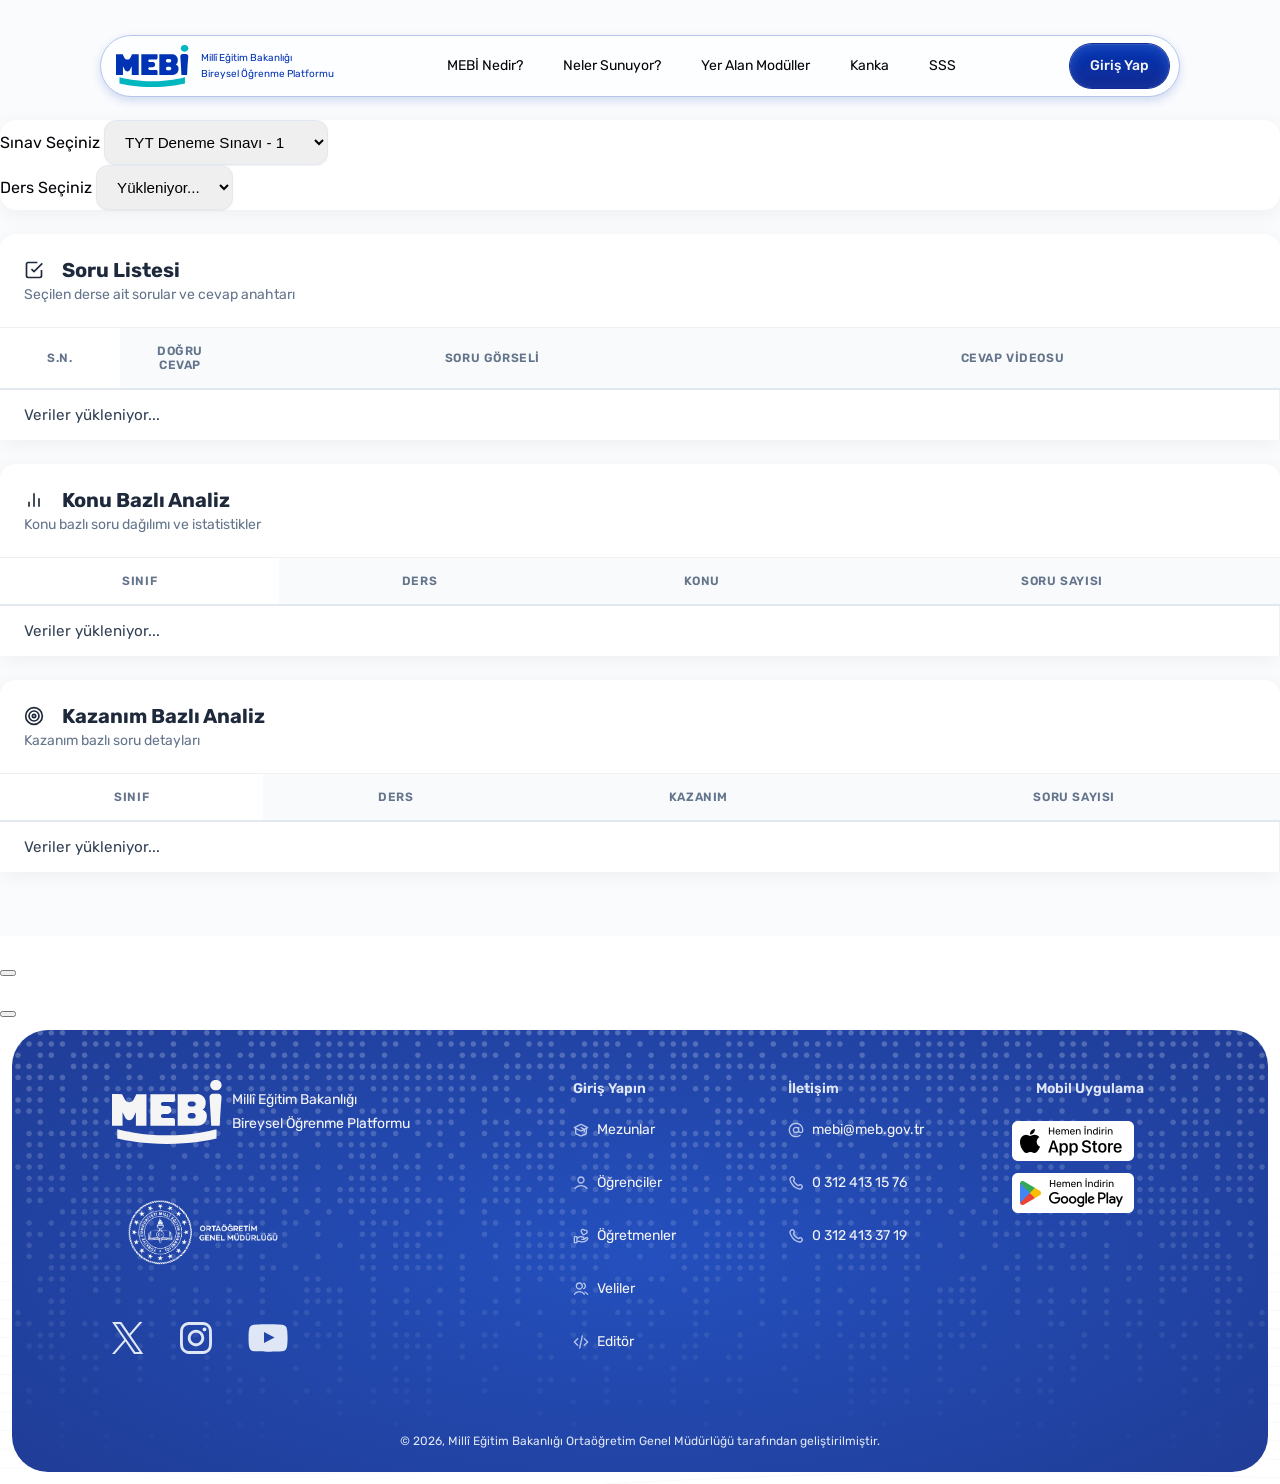
==== qr-exams.html @ dafa43f4 "Add QR Exams page with dynamic question loading and analysis features - Created `qr-exams.html` for " ====
<!DOCTYPE html>
<html lang="tr">
<head>
  <meta charset="UTF-8">
  <meta name="viewport" content="width=device-width, initial-scale=1.0">
  <title>MEBİ - Deneme Sınavları</title>
  <meta name="description" content="LGS, YKS ve okul derslerine yönelik hazırlanmış olup, sınava hazırlık sürecinde size destek sağlayacak ve okul derslerinizi pekiştirmenizde, konuları daha kalıcı hale getirmenize yarayacak deneme sınavları." />
  <meta name="keywords" content="yks, lgs, okul dersleri, sınava hazırlık, bireysel öğrenme, deneme sınavı, yazılı soruları" />
  <meta name="author" content="T.C. Millî Eğitim Bakanlığı Ortaöğretim Genel Müdürlüğü Öğretim Materyalleri ve İçerik Geliştirme Daire Başkanlığı" />
  <link rel="preconnect" href="https://fonts.googleapis.com">
  <link rel="preconnect" href="https://fonts.gstatic.com" crossorigin>
  <link href="https://fonts.googleapis.com/css2?family=Rubik:wght@400;600;800&display=swap" rel="stylesheet">
  <link rel="icon" type="image/x-icon" href="landing-v2/images/favicon.ico">
  <link href="https://ogm-small-cdn.eba.gov.tr/mebi/content/bootstrap/css/bootstrap.min.css" rel="stylesheet" />
  <link rel="stylesheet" href="landing-v2/global.css">
  <link href="./MEBİ - Deneme Sınavları_files/jquery.fancybox.min.css" rel="stylesheet">
  <script src="landing-v2/global.js" defer></script>
  <style type="text/css">
    .fancybox-content {
      padding: 1px;
      overflow-y: hidden !important;
    }

    table thead th:first-child {
      position: sticky;
      left: 0;
      z-index: 2;
      background-color: inherit;
    }

    table tbody td:first-child {
      position: sticky;
      left: 0;
      z-index: 2;
      background: white;
      border-right: 1px solid #f0f0f0;
    }

    canvas {
      background: white;
      width: 100%;
    }

    #navButtons button {
      min-width: 120px;
      font-weight: 500;
      transition: all 0.2s ease;
    }

    #navButtons button:hover:not(:disabled) {
      transform: scale(1.05);
    }

    #navButtons button:disabled {
      opacity: 0.6;
      cursor: not-allowed;
    }

    .qr-details {
      padding: 120px 0 40px 0;
      background-color: #f9fbfd;
      min-height: calc(100vh - 200px);
    }

    @media (max-width: 768px) {
      .qr-details {
        padding: 140px 0 40px 0;
      }
    }

    .card-modern {
      border: none;
      border-radius: 16px;
      background: #fff;
      box-shadow: 0 4px 20px rgba(0,0,0,0.05);
      transition: transform 0.2s ease, box-shadow 0.2s ease;
      margin-bottom: 24px;
    }
    
    .card-modern:hover {
      transform: translateY(-2px);
      box-shadow: 0 8px 25px rgba(0,0,0,0.08);
    }

    .card-header-modern {
      background: white;
      border-bottom: 1px solid #f0f0f0;
      padding: 1.5rem 1.5rem;
      border-radius: 16px 16px 0 0;
    }

    .card-title-modern {
      font-weight: 700;
      color: #1e293b;
      font-size: 1.25rem;
      margin: 0;
      display: flex;
      align-items: center;
      gap: 10px;
    }
    
    .card-subtitle-modern {
      color: #64748b;
      font-size: 0.875rem;
      margin-top: 4px;
      font-weight: 400;
    }

    .form-select-modern {
      padding: 0.75rem 1rem;
      border-radius: 12px;
      border: 1px solid #e2e8f0;
      font-size: 0.95rem;
      box-shadow: 0 1px 2px rgba(0,0,0,0.05);
      transition: all 0.2s;
    }

    .form-select-modern:focus {
      border-color: #3b82f6;
      box-shadow: 0 0 0 3px rgba(59, 130, 246, 0.1);
    }

    /* Table Modernization */
    .table-responsive {
      border-radius: 0 0 16px 16px;
    }
    
    .table-modern {
      margin-bottom: 0;
      width: 100%;
      border-collapse: separate;
      border-spacing: 0;
    }

    .table-modern thead th {
      background-color: #f8fafc;
      color: #64748b;
      font-weight: 600;
      text-transform: uppercase;
      font-size: 0.75rem;
      letter-spacing: 0.05em;
      padding: 1rem 1.5rem;
      border-bottom: 2px solid #e2e8f0;
    }

    .table-modern tbody td {
      vertical-align: middle;
      padding: 1rem 1.5rem;
      border-bottom: 1px solid #f1f5f9;
      color: #334155;
      font-size: 0.95rem;
      background: white;
    }

    .table-modern tbody tr:last-child td {
      border-bottom: none;
    }
    
    .table-modern tbody tr:hover td {
      background-color: #f8fafc;
    }

    /* Badges & Buttons */
    .badge-circle {
      width: 36px;
      height: 36px;
      display: inline-flex;
      align-items: center;
      justify-content: center;
      border-radius: 50%;
      font-weight: 700;
      font-size: 1rem;
    }
    
    .btn-action-modern {
      display: inline-flex;
      align-items: center;
      gap: 6px;
      padding: 0.5rem 1rem;
      border-radius: 10px;
      font-weight: 500;
      font-size: 0.9rem;
      transition: all 0.2s;
      border: none;
    }
    
    .btn-action-view {
      background-color: #e0f2fe;
      color: #0284c7;
    }
    .btn-action-view:hover {
      background-color: #bae6fd;
      color: #0369a1;
    }

    .btn-action-video {
      background-color: #fce7f3;
      color: #db2777;
    }
    .btn-action-video:hover {
      background-color: #fbcfe8;
      color: #be185d;
    }

    .stats-badge {
      background: #eff6ff;
      color: #3b82f6;
      padding: 6px 14px;
      border-radius: 20px;
      font-weight: 600;
      font-size: 0.9rem;
    }

    .icon-title {
      width: 20px;
      height: 20px;
      margin-right: 8px;
    }
  </style>
</head>
<body>
<header id="section-header" class="site-header-wrapper">
  <div class="container">
    <div class="main-nav">
      <a href="index.html" class="logo">
        <img src="landing-v2/images/mebi-logo.svg" alt="MEBI Logo">
        <span>Millî Eğitim Bakanlığı<br>Bireysel Öğrenme Platformu</span>
      </a>
      <nav class="main-nav-links">
        <a href="index.html#about">MEBİ Nedir?</a>
        <a href="index.html#features">Neler Sunuyor?</a>
        <a href="index.html#modules">Yer Alan Modüller</a>
        <a href="index.html#kanka">Kanka</a>
        <a href="index.html#faq">SSS</a>
      </nav>
      <a href="#" class="btn btn-primary nav-login-button">Giriş Yap</a>
    </div>
  </div>
</header>

<section class="qr-details">
  <div class="container-md">
    <div class="row mb-4">
      <div class="col-12">
        <div class="card-modern">
          <div class="card-body p-4">
            <div class="row g-3 align-items-center">
              <div class="col-md-6">
                <label class="form-label fw-bold text-muted small text-uppercase mb-1">Sınav Seçiniz</label>
                <select class="form-select form-select-modern" id="examId" name="examId">
                  <option value="0a31978d-dde5-43cf-0e93-08dcd714efbc" selected>TYT Deneme Sınavı - 1</option>
                  <option value="418d3a0a-1445-4aef-bf20-08de51e028be">AYT Deneme Sınavı - 1</option>
                    <option value="0256c1fc-28df-4835-6228-08dcd89af112">YDT Deneme Sınavı - 1</option>
                    <option value="af531f05-d304-43fc-5b95-08dcf46fbc6c">TYT Deneme Sınavı - 2</option>
                    <option value="7c26fad7-e687-4d73-bf21-08de51e028be">AYT Deneme Sınavı - 2</option>
                    <option value="17f1b4d2-7910-40eb-5b96-08dcf46fbc6c">YDT Deneme Sınavı - 2</option>
                    <option value="77e99f47-6eb8-4884-e508-08dcf4722400">TYT Deneme Sınavı - 3</option>
                    <option value="9fcee872-54ce-4214-e509-08dcf4722400">AYT Deneme Sınavı - 3</option>
                    <option value="7ffbce26-fe32-4cb3-e50a-08dcf4722400">YDT Deneme Sınavı - 3</option>
                    <option value="81d23a55-1b9a-442f-e50b-08dcf4722400">TYT Deneme Sınavı - 4</option>
                    <option value="3a208036-0f57-4792-e50c-08dcf4722400">AYT Deneme Sınavı - 4</option>
                    <option value="550a505e-4493-46bc-e50d-08dcf4722400">YDT Deneme Sınavı - 4</option>
                    <option value="24b233eb-d350-4d6a-e50e-08dcf4722400">TYT Deneme Sınavı - 5</option>
                    <option value="52e7f78b-3a27-492f-e50f-08dcf4722400">AYT Deneme Sınavı - 5</option>
                    <option value="cedd03b9-a4be-49c8-e510-08dcf4722400">YDT Deneme Sınavı - 5</option>
                    <option value="d20c69bd-f67f-4d80-e511-08dcf4722400">TYT Deneme Sınavı - 6</option>
                    <option value="336ff128-8f38-42e2-e512-08dcf4722400">AYT Deneme Sınavı - 6</option>
                    <option value="fe02953c-173c-4aff-e513-08dcf4722400">YDT Deneme Sınavı - 6</option>
                    <option value="fc239371-e7df-45b0-e514-08dcf4722400">TYT Deneme Sınavı - 7</option>
                    <option value="4af894cd-63d4-49bd-e515-08dcf4722400">AYT Deneme Sınavı - 7</option>
                    <option value="9b8a3f25-9c5e-4671-e516-08dcf4722400">YDT Deneme Sınavı - 7</option>
                    <option value="6d719a49-f9de-42d3-e517-08dcf4722400">TYT Deneme Sınavı - 8</option>
                    <option value="137dc2d9-711e-47ce-e518-08dcf4722400">AYT Deneme Sınavı - 8</option>
                    <option value="513cf968-3de3-4524-e519-08dcf4722400">YDT Deneme Sınavı - 8</option>
                    <option value="06df9ef5-9908-484b-e51a-08dcf4722400">TYT Deneme Sınavı - 9</option>
                    <option value="bcea32b4-042f-42ee-e51b-08dcf4722400">AYT Deneme Sınavı - 9</option>
                    <option value="c3cf83a1-1a18-489d-e51c-08dcf4722400">YDT Deneme Sınavı - 9</option>
                    <option value="95f4b5a0-bd97-4952-e51d-08dcf4722400">TYT Deneme Sınavı - 10</option>
                    <option value="d0b6ebe5-9f7a-40f2-e51e-08dcf4722400">AYT Deneme Sınavı - 10</option>
                    <option value="c0c12420-4e3a-4f27-e51f-08dcf4722400">YDT Deneme Sınavı - 10</option>
                    <option value="9d635162-7720-4706-a303-08ddf2ad4862">TYT Deneme Sınavı - 11</option>
                    <option value="e1a20364-fff7-4d62-a306-08ddf2ad4862">AYT Deneme Sınavı - 11</option>
                    <option value="9224b4ea-a345-4754-a305-08ddf2ad4862">YDT Deneme Sınavı - 11</option>
                    <option value="a2980690-d38d-4593-a307-08ddf2ad4862">TYT Deneme Sınavı - 12</option>
                    <option value="d443e523-1e62-4c5f-a308-08ddf2ad4862">AYT Deneme Sınavı - 12</option>
                    <option value="4913662f-26da-427b-a309-08ddf2ad4862">YDT Deneme Sınavı - 12</option>
                    <option value="b597e209-e27b-4a41-a30a-08ddf2ad4862">TYT Deneme Sınavı - 13</option>
                    <option value="44a536b4-8953-4ec1-a30b-08ddf2ad4862">AYT Deneme Sınavı - 13</option>
                    <option value="02fca657-20b0-4875-a30c-08ddf2ad4862">YDT Deneme Sınavı - 13</option>
                    <option value="2e7f7a08-fbef-42b6-a30d-08ddf2ad4862">TYT Deneme Sınavı - 14</option>
                    <option value="ba629265-7f67-4ae2-a30e-08ddf2ad4862">AYT Deneme Sınavı - 14</option>
                    <option value="5de1e77b-1fc6-4860-a30f-08ddf2ad4862">YDT Deneme Sınavı - 14</option>
                    <option value="38db279a-b677-47aa-a310-08ddf2ad4862">TYT Deneme Sınavı - 15</option>
                    <option value="dfeae697-3d9d-47c7-a311-08ddf2ad4862">AYT Deneme Sınavı - 15</option>
                    <option value="7c74347b-5196-4bac-a312-08ddf2ad4862">YDT Deneme Sınavı - 15</option>
                  </select>
              </div>
              <div class="col-md-6">
                <label class="form-label fw-bold text-muted small text-uppercase mb-1">Ders Seçiniz</label>
                <select id="lessonId" class="form-select form-select-modern">
                  <option value="">Yükleniyor...</option>
                </select>
              </div>
            </div>
          </div>
        </div>
      </div>
    </div>

    <div class="row">
      <!-- Question List -->
      <div class="col-12">
        <div class="card-modern">
          <div class="card-header-modern">
            <h3 class="card-title-modern">
              <svg class="icon-title" viewBox="0 0 24 24" fill="none" stroke="currentColor" stroke-width="2">
                <path d="M9 11l3 3L22 4"></path>
                <path d="M21 12v7a2 2 0 01-2 2H5a2 2 0 01-2-2V5a2 2 0 012-2h11"></path>
              </svg>
              Soru Listesi
            </h3>
            <div class="card-subtitle-modern">Seçilen derse ait sorular ve cevap anahtarı</div>
          </div>
          <div class="table-responsive">
            <table class="table table-modern">
              <thead>
                <tr>
                  <th class="ps-4" style="width: 120px;">S.N.</th>
                  <th class="text-center" style="width: 120px;">Doğru Cevap</th>
                  <th class="text-center">Soru Görseli</th>
                  <th class="text-center">Cevap Videosu</th>
                </tr>
              </thead>
              <tbody id="resultContent">
                <tr>
                  <td colspan="4" class="text-center text-muted py-4">Veriler yükleniyor...</td>
                </tr>
              </tbody>
            </table>
          </div>
        </div>
      </div>

      <!-- Subject Progress -->
      <div class="col-12">
        <div class="card-modern">
          <div class="card-header-modern">
            <h3 class="card-title-modern">
              <svg class="icon-title" viewBox="0 0 24 24" fill="none" stroke="currentColor" stroke-width="2">
                <path d="M18 20V10"></path>
                <path d="M12 20V4"></path>
                <path d="M6 20v-6"></path>
              </svg>
              Konu Bazlı Analiz
            </h3>
            <div class="card-subtitle-modern">Konu bazlı soru dağılımı ve istatistikler</div>
          </div>
          <div class="table-responsive">
            <table class="table table-modern">
              <thead>
                <tr>
                  <th class="ps-4">Sınıf</th>
                  <th>Ders</th>
                  <th>Konu</th>
                  <th class="text-center">Soru Sayısı</th>
                </tr>
              </thead>
              <tbody id="subjectContent">
                <tr>
                  <td colspan="4" class="text-center text-muted py-4">Veriler yükleniyor...</td>
                </tr>
              </tbody>
            </table>
          </div>
        </div>
      </div>

      <!-- Outcome Progress -->
      <div class="col-12">
        <div class="card-modern">
          <div class="card-header-modern">
            <h3 class="card-title-modern">
              <svg class="icon-title" viewBox="0 0 24 24" fill="none" stroke="currentColor" stroke-width="2">
                <circle cx="12" cy="12" r="10"></circle>
                <circle cx="12" cy="12" r="6"></circle>
                <circle cx="12" cy="12" r="2"></circle>
              </svg>
              Kazanım Bazlı Analiz
            </h3>
            <div class="card-subtitle-modern">Kazanım bazlı soru detayları</div>
          </div>
          <div class="table-responsive">
            <table class="table table-modern">
              <thead>
                <tr>
                  <th class="ps-4">Sınıf</th>
                  <th>Ders</th>
                  <th>Kazanım</th>
                  <th class="text-center">Soru Sayısı</th>
                </tr>
              </thead>
              <tbody id="outcomeContent">
                <tr>
                  <td colspan="4" class="text-center text-muted py-4">Veriler yükleniyor...</td>
                </tr>
              
            </table>
          </div>
        </div>
      </div>
    </div>
  </div>
</section>

<!-- Modals for Question Image and Video -->
<div class="modal fade" tabindex="-1" id="kt_modal_question">
  <div class="modal-dialog">
    <div class="modal-content">
      <div class="modal-header pt-2 pb-2">
        <h5 class="modal-title" style="margin-top:15px; font-weight: 900;" id="modal-question-title"></h5>
        <button type="button" class="btn-close" data-bs-dismiss="modal" aria-label="Close"></button>
      </div>
      <div id="modal-question-body" class="modal-body">
      </div>
    </div>
  </div>
</div>

<div class="modal fade" tabindex="-1" id="kt_modal_answer_video">
  <div class="modal-dialog modal-lg modal-dialog-centered">
    <div class="modal-content">
      <div class="modal-header pt-0 pb-0">
        <h5 id="modal-answer-video-title" class="modal-title" style="margin-top:15px; font-weight: 900;"></h5>
        <button type="button" class="btn-close" data-bs-dismiss="modal" aria-label="Close"></button>
      </div>
      <div id="modal-answer-video-body" style="padding:0px;" class="modal-body"></div>
    </div>
  </div>
</div>

<!-- Login Modal -->
<div id="loginModal" class="login-modal">
  <div class="login-modal-overlay"></div>
  <div class="login-modal-content">
    <button class="login-modal-close" aria-label="Close modal">
      <svg width="24" height="24" viewBox="0 0 24 24" fill="none" xmlns="http://www.w3.org/2000/svg">
        <path d="M18 6L6 18M6 6L18 18" stroke="currentColor" stroke-width="2" stroke-linecap="round" stroke-linejoin="round"/>
      </svg>
    </button>
    
    <div class="login-modal-header">
      <img src="landing-v2/images/mebi-logo.svg" alt="MEBİ Logo" class="login-modal-logo" loading="lazy">
      <h2 class="login-modal-title">MİLLÎ EĞİTİM BAKANLIĞI</h2>
      <p class="login-modal-subtitle">Bireysel Öğrenme Platformu</p>
    </div>
    
    <div class="login-modal-buttons">
      <a href="https://giris.eba.gov.tr/EBA_GIRIS/Giris?uygulamaKodu=mebi&login=student" class="login-option-btn">
        <img src="landing-v2/images/user.svg" alt="" loading="lazy"> 
        Öğrenci Girişi
      </a>
      
      <a href="https://giris.eba.gov.tr/EBA_GIRIS/Giris?uygulamaKodu=mebiEdevlet&login=edevlet" class="login-option-btn">
        <img src="landing-v2/images/graduate.svg" alt="" loading="lazy">
        Mezun Girişi
      </a>
      
      <a href="https://giris.eba.gov.tr/EBA_GIRIS/Giris?uygulamaKodu=mebi&login=teacher" class="login-option-btn">
        <img src="landing-v2/images/support-gray.svg" alt="" loading="lazy">
        Öğretmen Girişi
      </a>

      <a href="https://mebi.eba.gov.tr/login/login-guardian" class="login-option-btn">
        <img src="landing-v2/images/people.svg" alt="" loading="lazy">
        Veli Girişi
      </a>
    </div>
    
    <div class="login-modal-footer">
      <a href="#" class="login-modal-help">Yardıma mı ihtiyacınız var?</a>
    </div>
  </div>
</div>

<footer id="footer" class="site-footer">
  <div class="footer-container">
    <img src="landing-v2/images/footer-dots.svg" alt="background decoration" class="footer-bg-vector" loading="lazy">
    <div class="footer-content">
      <div class="footer-left">
        <a href="index.html" class="footer-logo">
          <img src="landing-v2/images/mebi-logo-white.svg" alt="MEBI Logo" loading="lazy">
          <span>Millî Eğitim Bakanlığı<br>Bireysel Öğrenme Platformu</span>
        </a>
        <img src="landing-v2/images/ogm-logo.png" alt="OGM Logo" class="ogm-logo" loading="lazy">
        <div class="social-links" style="display: flex; gap: 16px; align-items: center;">
          <a href="https://x.com/meb_mebi" target="_blank" rel="noopener" aria-label="X">
            <img src="landing-v2/images/x.svg" alt="X" loading="lazy" style="width:32px;height:32px;">
          </a>
          <a href="https://www.instagram.com/meb_mebi/" target="_blank" rel="noopener" aria-label="Instagram">
            <img src="landing-v2/images/instagram.svg" alt="Instagram" loading="lazy" style="width:32px;height:32px;">
          </a>
          <a href="https://www.youtube.com/channel/UC87lL-rSKX2iW2ZcgVKK--g" target="_blank" rel="noopener" aria-label="YouTube">
            <img src="landing-v2/images/youtube.svg" alt="YouTube" loading="lazy" style="width:40px;height:40px;">
          </a>
        </div>
      </div>
      <div class="footer-right">
        <div class="footer-column">
          <h3 class="footer-heading">Giriş Yapın</h3>
          <ul class="footer-links">
            <li><a href="https://giris.eba.gov.tr/EBA_GIRIS/Giris?uygulamaKodu=mebiEdevlet&login=edevlet"><img src="landing-v2/images/graduate.svg" alt="" loading="lazy"> Mezunlar</a></li>
            <li><a href="https://giris.eba.gov.tr/EBA_GIRIS/Giris?uygulamaKodu=mebi&login=student"><img src="landing-v2/images/user.svg" alt="" loading="lazy"> Öğrenciler</a></li>
            <li><a href="https://giris.eba.gov.tr/EBA_GIRIS/Giris?uygulamaKodu=mebi&login=teacher"><img src="landing-v2/images/support-gray.svg" alt="" loading="lazy"> Öğretmenler</a></li>
            <li><a href="https://mebi.eba.gov.tr/login/login-guardian"><img src="landing-v2/images/people.svg" alt="" loading="lazy"> Veliler</a></li>
            <li><a href="https://mebi.eba.gov.tr/login"><img src="landing-v2/images/editor.svg" alt="" loading="lazy"> Editör</a></li>
          </ul>
        </div>
        <div class="footer-column">
          <h3 class="footer-heading">İletişim</h3>
          <ul class="footer-links">
            <li><a href="mailto:mebi@meb.gov.tr"><img src="landing-v2/images/at.svg" alt="" loading="lazy"> mebi@meb.gov.tr</a></li>
            <li><a href="tel:03124131576"><img src="landing-v2/images/phone.svg" alt="" loading="lazy"> 0 312 413 15 76</a></li>
            <li><a href="tel:03124133719"><img src="landing-v2/images/phone.svg" alt="" loading="lazy"> 0 312 413 37 19</a></li>
          </ul>
        </div>
        <div class="footer-column">
                    <h3 class="footer-heading">Mobil Uygulama</h3>
                    <div class="footer-store-buttons">
                        <a href="https://apps.apple.com/us/app/mebi/id6736946513" target="_blank" class="store-button-footer">
                            <img src="landing-v2/images/app-store-download-label.png" alt="Apple Store icon" loading="lazy">
                            
                        </a>
                        <a href="https://play.google.com/store/apps/details?id=tr.gov.eba.mebi&hl=tr" target="_blank" class="store-button-footer">
                            <img src="landing-v2/images/google-play-download-label.png" alt="Google Play icon" loading="lazy">
                        </a>
                    </div>
                </div>
      </div>
    </div>
    <p class="copyright">© 2026, Millî Eğitim Bakanlığı Ortaöğretim Genel Müdürlüğü tarafından geliştirilmiştir.</p>
  </div>
</footer>

<!-- Scroll to top button -->
<button id="scrollToTop" class="scroll-to-top" aria-label="Scroll to top">
  <svg width="24" height="24" viewBox="0 0 24 24" fill="none" xmlns="http://www.w3.org/2000/svg">
    <path d="M12 19V5M12 5L5 12M12 5L19 12" stroke="currentColor" stroke-width="2" stroke-linecap="round" stroke-linejoin="round"/>
  </svg>
</button>

<script src="https://cdn.jsdelivr.net/npm/bootstrap@5.3.0/dist/js/bootstrap.bundle.min.js"></script>
<script src="qr-exams.js"></script>

</body>
</html>
---- landing-v2/global.css ----
:root {
  --color-primary: #0033b3;
  --color-primary-dark: #132b93;
  --color-primary-light: #2450be;
  --color-secondary: #fd9843;
  --color-text-dark: #040308;
  --color-text-light: #f5f5f5;
  --color-text-muted: #3b3d3f;
  --color-background: #ffffff;
  --color-surface: #fdfeff;
  --color-border: #b6c5e9;
  --color-border-light: #dfe6f5;
  --font-main: 'Rubik', sans-serif;
  /* Additional colors from mebi-landing-2 */
  --color-white: #ffffff;
  --color-text-primary: #040308;
  --color-text-secondary: #3b3d3f;
  --color-text-subtle: #868b91;
  --color-accent: #0284c7;
  --color-border-medium: #b6c5e9;
}

html {
  overflow-x: hidden; /* prevent horizontal scroll at root level */
  max-width: 100%;
}

body {
  font-family: var(--font-main);
  background-color: var(--color-background);
  color: var(--color-text-dark);
  margin: 0;
  padding: 0;
  overflow-x: hidden;
  max-width: 100%; /* prevent any horizontal overflow */
  position: relative;
  background-image: url('images/bg-lines.svg');
  background-repeat: repeat-y;
  background-position: center top;
}

/* Scroll Animation Styles */
.scroll-animate {
  opacity: 0;
  transform: translateY(50px);
  transition: opacity 0.8s ease-out, transform 0.8s ease-out;
}

.scroll-animate.animate-in {
  opacity: 1;
  transform: translateY(0);
}

/* Stagger animation for child elements */
.scroll-animate-stagger > * {
  opacity: 0;
  transform: translateY(30px);
  transition: opacity 0.6s ease-out, transform 0.6s ease-out;
}

.scroll-animate-stagger.animate-in > *:nth-child(1) {
  transition-delay: 0.1s;
}

.scroll-animate-stagger.animate-in > *:nth-child(2) {
  transition-delay: 0.2s;
}

.scroll-animate-stagger.animate-in > *:nth-child(3) {
  transition-delay: 0.3s;
}

.scroll-animate-stagger.animate-in > *:nth-child(4) {
  transition-delay: 0.4s;
}

.scroll-animate-stagger.animate-in > *:nth-child(5) {
  transition-delay: 0.5s;
}

.scroll-animate-stagger.animate-in > *:nth-child(6) {
  transition-delay: 0.6s;
}

.scroll-animate-stagger.animate-in > * {
  opacity: 1;
  transform: translateY(0);
}

/* Reduce motion for users who prefer it */
@media (prefers-reduced-motion: reduce) {
  .scroll-animate,
  .scroll-animate-stagger > * {
    opacity: 1;
    transform: none;
    transition: none;
  }
}

*,
*::before,
*::after {
  box-sizing: border-box;
  -webkit-tap-highlight-color: transparent;
  -webkit-touch-callout: none;
}

/* Remove default focus outline and tap highlights */
button,
a,
input,
select,
textarea,
[role="button"],
[tabindex] {
  -webkit-tap-highlight-color: transparent;
  -webkit-touch-callout: none;
  outline: none;
  -webkit-user-select: none;
  -moz-user-select: none;
  -ms-user-select: none;
  user-select: none;
}

/* Keep text selectable in inputs and textareas */
input,
textarea {
  -webkit-user-select: text;
  -moz-user-select: text;
  -ms-user-select: text;
  user-select: text;
}

/* Optional: Add custom focus styles for accessibility (keyboard navigation) */
button:focus-visible,
a:focus-visible,
input:focus-visible,
select:focus-visible,
textarea:focus-visible {
  outline: 2px solid var(--color-primary);
  outline-offset: 2px;
}

.container {
  width: 100%;
  max-width: 1240px;
  margin: 0 auto;
  padding: 0 20px;
  box-sizing: border-box;
}

@media (max-width: 768px) {
  .container {
    padding: 0 16px;
  }
}

@media (max-width: 480px) {
  .container {
    padding: 0 12px;
  }
}

section {
  width: 100%;
  padding: 80px 0;
  overflow: hidden;
}

@media (max-width: 1024px) {
  section {
    padding: 60px 0;
  }
}

@media (max-width: 768px) {
  section {
    padding: 40px 0;
  }
}

@media (max-width: 480px) {
  section {
    padding: 32px 0;
  }
}

/* CSS for section section:header */
.site-header-wrapper {
  position: absolute;
  top: 0;
  left: 0;
  right: 0;
  z-index: 100;
  padding-top: 5px;
  transition: all 0.3s ease;
}

/* Mobil cihazlarda da sticky navigation ama absolute olarak */
@media (max-width: 768px) {
  .site-header-wrapper {
    position: absolute; /* hero'nun üzerine gelsin, aşağı itmesin */
    top: 0;
    background-color: transparent; /* başlangıçta transparan */
    backdrop-filter: none;
    box-shadow: none;
    z-index: 100;
  }
  
  /* Scroll edildiğinde sticky ve opak olsun */
  .site-header-wrapper.scrolled {
    position: fixed;
    background-color: rgba(255, 255, 255, 0.98);
    backdrop-filter: blur(10px);
    box-shadow: 0px 2px 10px rgba(0, 51, 179, 0.08);
  }
}

.site-header-wrapper.scrolled {
  position: fixed;
  top: 0;
  left: 0;
  right: 0;
  background-color: rgba(255, 255, 255, 0.98);
  backdrop-filter: blur(10px);
  padding-top: 10px;
  padding-bottom: 10px;
  box-shadow: 0px 2px 10px rgba(0, 51, 179, 0.1);
}

.site-header-wrapper .container {
  display: flex;
  flex-direction: column;
  gap: 8px;
}

.top-bar {
  display: flex;
  justify-content: space-between;
  align-items: center;
  height: 28px;
  width: 100%;
  max-width: 1240px;
  margin: 0px auto 10px 0px;
  padding: 0 60px;
  box-sizing: border-box;
}

@media (max-width: 1024px) {
  .top-bar {
    padding: 0 40px;
  }
}

@media (max-width: 768px) {
  .top-bar {
    padding: 0 20px;
    height: 24px;
    margin: 0px auto 0px 0px;
  }
  
  /* Mobilde hero üzerinde olduğu için text renklerini beyaz yapalım */
  .site-header-wrapper:not(.scrolled) .top-bar-nav a,
  .site-header-wrapper:not(.scrolled) .top-bar-nav span {
    color: var(--color-text-light);
  }
  
  .site-header-wrapper:not(.scrolled) .top-bar-nav span {
    color: rgba(255, 255, 255, 0.6);
  }
}

@media (max-width: 480px) {
  .top-bar {
    padding: 0 16px;
    height: 20px;
    max-width: 100%;
    overflow: hidden;
  }
}

.top-bar-nav {
  display: flex;
  align-items: center;
  gap: 8px;
}

.top-bar-nav a,
.top-bar-nav span {
  font-size: 10px;
  line-height: 20px;
  text-decoration: none;
  color: var(--color-text-light);
}

.top-bar-nav span {
  color: var(--color-border);
}

.socials {
  display: flex;
  gap: 8px;
}

.socials img {
  height: 11px;
}

.main-nav {
  background-color: var(--color-surface);
  border: 1px solid var(--color-border);
  border-radius: 100px;
  box-shadow: 0px 4px 10px 0px rgba(0, 51, 179, 0.16);
  display: flex;
  padding: 0 10px 0 15px;
  margin: 30px 60px 0 60px;
  height: 62px;
  max-width: 1240px;
  box-sizing: border-box;
  align-items: center;
  justify-content: space-between;
  transition: margin 0.3s ease;
}

.site-header-wrapper.scrolled .main-nav {
  margin-top: 0;
  margin-bottom: 0;
  box-shadow: none;
  border: none;
}

@media (max-width: 1200px) {
  .main-nav {
    padding-right: 10px;
    margin: 30px 40px 0 40px;
  }
  
  .site-header-wrapper.scrolled .main-nav {
    margin: 0 40px;
  }
}

@media (max-width: 768px) {
  .main-nav {
    margin: 20px 20px 0 20px;
    height: 56px;
    padding: 0 8px 0 12px;
  }
  
  /* Hero üzerinde olduğu için yarı-transparan */
  .site-header-wrapper:not(.scrolled) .main-nav {
    background-color: rgba(253, 254, 255, 0.85);
    backdrop-filter: blur(8px);
  }
  
  .site-header-wrapper.scrolled .main-nav {
    margin: 0 20px;
    background-color: var(--color-surface);
  }
}

@media (max-width: 480px) {
  .main-nav {
    margin: 30px 16px 0 16px;
    height: 52px;
    padding: 0 8px 0 10px;
    max-width: calc(100vw - 32px); /* ekran genişliğini aşmasın */
    overflow: hidden;
  }
  
  .site-header-wrapper.scrolled .main-nav {
    margin: 0 16px;
    max-width: calc(100vw - 32px);
  }
}

.logo {
  display: flex;
  align-items: center;
  gap: 12px;
  text-decoration: none;
  flex-shrink: 1; /* mobilde küçülmeye izin ver */
  min-width: 0; /* içeriğin taşmaması için */
}

@media (max-width: 480px) {
  .logo {
    gap: 8px;
    max-width: 60%; /* logo'nun çok geniş olmasını engelle */
  }
}

.logo img {
  height: 42px;
}

@media (max-width: 768px) {
  .logo img {
    height: 36px;
  }
}

@media (max-width: 480px) {
  .logo img {
    height: 32px;
  }
}

.logo span {
  color: var(--color-primary);
  font-size: 10px;
  line-height: 16px;
  font-weight: 400;
  flex-shrink: 1;
  overflow: hidden;
  text-overflow: ellipsis;
}

@media (max-width: 768px) {
  .logo span {
    font-size: 9px;
    line-height: 14px;
    max-width: 150px; /* mobilde metni sınırla */
  }
}

@media (max-width: 480px) {
  .logo span {
    font-size: 8px;
    line-height: 12px;
    max-width: 120px; /* daha küçük ekranlarda daha da sınırla */
  }
}

.main-nav-links {
  display: flex;
  align-items: center;
  gap: 4px;
}

.main-nav-links a {
  padding: 12px 18px;
  border-radius: 8px;
  text-decoration: none;
  color: var(--color-text-dark);
  font-size: 14px;
  line-height: 24px;
  font-weight: 400;
  transition: background-color 0.3s;
}

@media (max-width: 992px) {
  .main-nav-links a[href="#faq"], .main-nav-links a[href="#kanka"] {
    display: none;
  }
}

@media (max-width: 876px) {
  .main-nav-links a[href="#modules"] {
    display: none;
  }
}

@media (max-width: 640px) {
  .main-nav-links a {
    display: none;
  }
}

@media (max-width: 1024px) {
  .main-nav-links a {
    padding: 10px 16px;
    font-size: 13px;
  }
}

.main-nav-links a:hover {
  color: var(--color-primary);
}

.btn {
  display: inline-flex;
  justify-content: center;
  align-items: center;
  padding: 10px 20px;
  border-radius: 42px;
  text-decoration: none;
  font-size: 14px;
  line-height: 24px;
  font-weight: 500;
  border: none;
  cursor: pointer;
  transition: all 0.3s;
}

@media (max-width: 768px) {
  .btn {
    padding: 8px 16px;
    font-size: 13px;
    line-height: 20px;
  }
}

@media (max-width: 480px) {
  .btn {
    padding: 7px 14px;
    font-size: 12px;
    line-height: 18px;
  }
}



.btn-primary {
  background: linear-gradient(180deg, #0033b3 0%, #132b93 100%);
  color: var(--color-text-light);
  box-shadow: 0px 0px 0px 1px #132b93, inset 0px 4px 12px 0px #2450be, inset 0px 1px 0.5px 0px rgba(109, 138, 212, 0.64), inset 0px -1px 1px 0px #132b93;
  text-shadow: 0px 1px 1px 0px rgba(0, 0, 0, 0.12);
}

.nav-login-button:hover {
  transform: scale(.97);
  background: linear-gradient(180deg, #132b93 0%, #132b93 100%);
}

@media (max-width: 640px) {
  .nav-login-button {
    padding: 8px 12px !important;
    font-size: 11px !important;
    line-height: 16px !important;
    white-space: nowrap;
    flex-shrink: 0;
  }
}

@media (max-width: 480px) {
  .nav-login-button {
    padding: 6px 10px !important;
    font-size: 10px !important;
    line-height: 14px !important;
  }
}



.hero-section {
  position: relative;
  width: 100%;
  overflow: hidden;
  padding-top: unset;
  padding-bottom: unset;
  margin-top: 0; /* navigasyonun hemen arkasından başlasın */
}

@media (max-width: 768px) {
  .hero-section {
    margin-top: 0; /* mobilde üstten boşluk olmasın */
  }
}

.hero-bg {
  display: block;
  width: 100vw;
  max-width: 100vw;
  height: auto;
}
.hero-bg-mobile {
  display: none;
}

@media (max-width: 640px) {
  .hero-bg {
    display: none;
  }
  .hero-bg-mobile {
    display: block;
    width: 100vw;
    max-width: 100vw;
    height: auto;
  }

  .hero-section {
    height: auto; /* height matches mobile background image height */
    position: relative;
  }

  .hero-overlay {
    position: absolute;
    inset: 0;
    display: flex;
    align-items: flex-end; /* align buttons to bottom */
    justify-content: center;
  }

  .hero-overlay .container {
    padding-bottom: 50px !important; /* 50px from bottom edge */
    align-items: center;
    justify-content: center;
  }
}

@media (max-width: 480px) {
  .hero-overlay .container {
    padding-bottom: 50px !important; /* maintain 50px bottom spacing */
  }
}

@media (max-width: 420px) {
  .hero-overlay .container {
    padding-bottom: 50px !important; /* maintain 50px bottom spacing */
  }
}

.hero-overlay {
  position: absolute;
  inset: 0;
  display: flex;
  align-items: flex-end;
  justify-content: center;
}

.hero-overlay .container {
  display: flex;
  align-items: flex-end;
  justify-content: center;
  padding-bottom: 60px;
  /* distance from image bottom */
}

@media (max-width: 1024px) {
  .hero-overlay .container {
    padding-bottom: 50px;
  }
}

@media (max-width: 768px) {
  .hero-overlay .container {
    padding-bottom: 40px;
  }
}

@media (max-width: 480px) {
  .hero-overlay .container {
    padding-bottom: 30px;
  }
}

.hero-content {
  display: flex;
  flex-direction: column;
  align-items: center;
  gap: 20px;
  width: 100%;
  max-width: 1240px;
  /* keep content narrower so it aligns with other sections */
  padding: 0 20px;
  box-sizing: border-box;
  margin: 0 auto;
}

.hero-buttons {
  display: flex;
  gap: 20px;
  justify-content: center;
  /* center buttons horizontally within the hero-content container */
  margin-top: 4px;
  /* lift buttons away from the bottom edge */
  position: relative;
  z-index: 10;
  /* above the image */
}

@media (max-width: 768px) {
  .hero-buttons {
    align-items: stretch;
    width: 100%;
    max-width: 320px;
    margin-top: 12px;
    gap: 12px;
  }
}

@media (max-width: 480px) {
  .hero-buttons {
    max-width: 280px;
    gap: 10px;
  }
}

.btn-hero-primary {
  background-color: var(--color-surface);
  color: var(--color-primary);
  box-shadow: 0px 0px 0px 6px rgba(223, 230, 245, 0.37), 0px 0px 0px 5px rgba(57, 63, 136, 0.5);
  gap: 8px;
  padding: 11px 16px;
  font-size: 14px;
  font-weight: 500;
  border-radius: 42px;
  min-width: 147px;
}

.btn-hero-primary:hover {
  background-color: var(--color-border-light);
}

.btn-hero-secondary {
  border: 1px solid var(--color-text-light);
  color: var(--color-text-light);
  border-radius: 42px;
  padding: 11px 16px;
  font-size: 14px;
  font-weight: 400;
  min-width: 147px;
}

.btn-hero-secondary:hover {
  background-color: var(--color-border-light);
  color: var(--color-primary);
}

/* CSS for section section:about */
.about-section {
  background-color: var(--color-background);
}

.section-header {
  display: flex;
  flex-direction: column;
  align-items: center;
  gap: 12px;
  text-align: center;
  max-width: 816px;
  margin: 0 auto 40px;
}

.tag {
  background: linear-gradient(180deg, #fdfeff 0%, #dfe6f5 100%);
  padding: 6px 12px;
  border-radius: 18px;
  box-shadow: inset 0px 1px 1px 0px #dfe6f5, inset 0px -1px 1px 0px #b6c5e9;
  color: #0284c7;
  font-size: 14px;
  font-weight: 400;
  display: inline-block;
}

.section-title {
  color: var(--color-text-dark);
  font-size: 35px;
  font-weight: 600;
  line-height: 48px;
  margin: 0;
}

@media (max-width: 1024px) {
  .section-title {
    font-size: 32px;
    line-height: 42px;
  }
}

@media (max-width: 768px) {
  .section-title {
    font-size: 28px;
    line-height: 36px;
  }
}

@media (max-width: 480px) {
  .section-title {
    font-size: 24px;
    line-height: 32px;
  }
}

.section-description {
  color: var(--color-text-muted);
  font-size: 14px;
  line-height: 20px;
  padding: 0 55px;
}

@media (max-width: 1024px) {
  .section-description {
    padding: 0 40px;
  }
}

@media (max-width: 768px) {
  .section-description {
    padding: 0 20px;
    font-size: 13px;
    line-height: 19px;
  }
}

@media (max-width: 480px) {
  .section-description {
    padding: 0 10px;
    font-size: 12px;
    line-height: 18px;
  }
}

.section-description strong {
  font-weight: 600;
  color: var(--color-text-dark);
}

.infographics-grid {
  /* mobile-first: single column under 640px */
  display: grid;
  grid-template-columns: 1fr;
  gap: 24px;
  padding: 0 16px;
}

@media (min-width: 640px) {
  .infographics-grid {
    grid-template-columns: repeat(2, 1fr);
    gap: 27px;
    padding: 0 40px;
  }
}

@media (min-width: 1024px) {
  .infographics-grid {
    padding: 0 60px;
  }
}

.infographic-card {
  position: relative;
  border-radius: 36px;
}

@media (max-width: 768px) {
  .infographic-card {
    border-radius: 28px;
  }
}

@media (max-width: 480px) {
  .infographic-card {
    border-radius: 24px;
  }
}

.infographic-card .about-graphic {
  display: block;
  width: 100%;
  height: auto;
  max-width: 90%;
  margin: 20px auto 0 auto;
}

.card-background {
  position: absolute;
  inset: 0;
  background: linear-gradient(180deg, #fdfeff 0%, #f4f9ff 100%);
  border: 1px solid var(--color-border);
  border-radius: 36px;
}

.card-content {
  position: relative;
  z-index: 1;
  height: 100%;
  display: flex;
  flex-direction: column;
  justify-content: flex-end;
}

.card-footer {
  padding: 16px 24px;
  display: flex;
  flex-direction: column;
  gap: 8px;
}

@media (max-width: 768px) {
  .card-footer {
    padding: 14px 20px;
  }
}

@media (max-width: 480px) {
  .card-footer {
    padding: 12px 16px;
  }
}

.card-footer h3 {
  font-size: 17px;
  font-weight: 600;
  line-height: 16px;
  margin: 0;
  color: var(--color-text-dark);
}

.card-footer p {
  font-size: 12px;
  line-height: 22px;
  margin: 0;
  color: var(--color-text-muted);
}

/* CSS for section section:resources */
.resources-section {
  padding-top: 0;
}

.resources-grid {
  /* mobile-first: single column under 640px */
  display: grid;
  grid-template-columns: 1fr;
  gap: 20px;
  padding: 0 16px;
}

@media (min-width: 640px) {
  .resources-grid {
    grid-template-columns: repeat(2, 1fr);
    gap: 24px;
    padding: 0 40px;
  }
}

@media (min-width: 1200px) {
  .resources-grid {
    grid-template-columns: repeat(4, 1fr);
    gap: 27px;
    padding: 0 60px;
  }
}

.resource-card {
  background: linear-gradient(180deg, #fdfeff 0%, #f4f9ff 100%);
  border: 1px solid var(--color-border);
  border-radius: 36px;
  padding: 36px 20px 20px;
  display: flex;
  flex-direction: column;
  align-items: center;
  text-align: left;
}

@media (max-width: 768px) {
  .resource-card {
    padding: 24px 16px 16px;
    border-radius: 24px;
  }
}

@media (max-width: 480px) {
  .resource-card {
    padding: 20px 12px 12px;
  }
}

.resource-image-stack {
  position: relative;
  width: 196px;
  height: 210px;
}

.resource-image-stack:hover img.left {
  transform: rotate(-6deg);
  left: 5px;
}

.resource-image-stack:hover img.right {
  transform: rotate(6deg);
  right: 5px;
}

.resource-image-stack:hover img.top {
  top: -20px;
}

.resource-image-stack img {
  border-radius: 18px;
  border: 1px solid var(--color-border);
  object-fit: cover;
  transition: all 0.3s;
}

.resource-image-stack img.left,
.resource-image-stack img.right,
.resource-image-stack img.top {
  position: absolute;
  display: block;
}

/* Default positions for the three-image stack (adjust here to affect all stacks at once) */
.resource-image-stack img.left {
  left: 16px;
  transform: rotate(-2deg);
}

.resource-image-stack img.right {
  right: 16px;
  transform: rotate(2deg);
}

.resource-image-stack img.right,
.resource-image-stack img.left {
  top: 0;
  width: 130px;
  height: auto;
}

.resource-image-stack img.top {
  top: -11.5px;
  left: 50%;
  transform: translateX(-50%) rotate(0deg);
  width: 130px;
  height: auto;
}

.resource-info h3 {
  font-size: 17px;
  font-weight: 600;
  line-height: 16px;
  margin: 0 0 8px;
  color: var(--color-text-dark);
}

.resource-info p {
  font-size: 12px;
  line-height: 22px;
  margin: 0;
  color: var(--color-text-muted);
}

/* CSS for section section:statistics */
.statistics-section {
  position: relative;
  display: block;
  width: 100%;
  padding: 0;
  /* section has no extra vertical padding because image provides height */
  overflow: hidden;
  /* prevent any overflowing children from producing horizontal scroll */
}

.stats-background {
  width: 100vw;
  /* full-bleed across the viewport */
  margin-left: calc((100% - 100vw) / 2);
  /* center the full-bleed image when inside a constrained container */
  overflow: hidden;
}

.stats-background img {
  display: block;
  width: 100vw;
  /* ensure image always fills viewport width */
  max-width: 100vw;
  height: auto;
  /* preserve aspect ratio */
  object-fit: cover;
  /* cover for nicer edge-to-edge fill if image is larger */
}

/* CSS for section section:features */
.features-section .section-header {
  margin-bottom: 40px;
}

.features-section .section-title .highlight {
  color: #0033b3;
}

.features-content {
  display: flex;
  gap: 22px;
  padding: 0 60px;
  align-items: flex-start;
}

@media (max-width: 1200px) {
  .features-content {
    flex-direction: column;
    padding: 0 40px;
    gap: 32px;
    align-items: center;

  }
}

@media (max-width: 768px) {
  .features-content {
    padding: 0 20px;
    gap: 24px;
  }
}

@media (max-width: 480px) {
  .features-content {
    padding: 0 16px;
    gap: 20px;
  }
}

.feature-nav {
  display: flex;
  flex-direction: column;
  gap: 22px;
  flex-shrink: 0;
}

@media (max-width: 1200px) {
  .feature-nav {
    flex-direction: row;
    overflow-x: auto;
    width: 100%;
    gap: 12px;
    padding-bottom: 10px;
    -webkit-overflow-scrolling: touch;
  }
  
  .feature-nav::-webkit-scrollbar {
    height: 6px;
  }
  
  .feature-nav::-webkit-scrollbar-thumb {
    background-color: var(--color-border);
    border-radius: 3px;
  }
}

.feature-nav-item {
  background-color: var(--color-surface);
  border: 1px solid var(--color-border-light);
  border-radius: 32px;
  padding: 28px 28px;
  display: flex;
  align-items: center;
  gap: 12px;
  font-size: 14px;
  font-weight: 600;
  color: var(--color-text-dark);
  cursor: pointer;
  width: 275px;
  box-sizing: border-box;
  text-align: left;
  transition: all 0.3s ease;
}

@media (max-width: 1200px) {
  .feature-nav-item {
    width: auto;
    min-width: fit-content;
    white-space: nowrap;
    padding: 16px 24px;
    border-radius: 24px;
  }
  
  .feature-nav-item img {
    width: 20px;
    height: 20px;
  }
}

@media (max-width: 480px) {
  .feature-nav-item {
    padding: 12px 20px;
    font-size: 13px;
  }
}

.feature-nav-item:hover:not(.active) {
  border: 2px solid #b6c5e9;
  background: linear-gradient(180deg, #fdfeff 0%, #f8fbff 100%);
  box-shadow: 0px 2px 6px 0px rgba(0, 51, 179, 0.08);
  padding: 27px 27px;
}

.feature-nav-item.active {
  border: 2px solid #92a8de;
  background: linear-gradient(180deg, #fdfeff 0%, #f4f9ff 100%);
  box-shadow: 0px 4px 10px 0px rgba(0, 51, 179, 0.16);
  padding: 27px 27px;
}

.feature-cards-grid {
  display: grid;
  grid-template-columns: repeat(2, 1fr);
  gap: 24px;
  flex-grow: 1;
}

@media (max-width: 768px) {
  .feature-cards-grid {
    gap: 20px;
  }
}

@media (max-width: 640px) {
  .feature-cards-grid {
    grid-template-columns: 1fr;
    gap: 18px;
  }
}

@media (max-width: 480px) {
  .feature-cards-grid {
    gap: 16px;
  }
}

.feature-card {
  border: 1px solid var(--color-border);
  border-radius: 36px;
  overflow: hidden;
  display: flex;
  flex-direction: column;
  transition: opacity 0.3s ease, transform 0.3s ease;
}

@media (max-width: 768px) {
  .feature-card {
    border-radius: 24px;
  }
}

.feature-card-image {
  height: 190px;
  background-size: cover;
  background-position: top;
}

@media (max-width: 768px) {
  .feature-card-image {
    height: 160px;
  }
}

@media (max-width: 480px) {
  .feature-card-image {
    height: 140px;
  }
}

.feature-card-content {
  background-color: var(--color-surface);
  padding: 18px 22px;
  border-top: 1px solid var(--color-border);
  flex-grow: 1;
}

.feature-card-content h4 {
  font-size: 12px;
  font-weight: 600;
  line-height: 22px;
  margin: 0 0 4px;
}

.feature-card-content p {
  font-size: 11px;
  line-height: 20px;
  color: var(--color-text-muted);
  margin: 0;
}

/* CSS for section section:modules */
.modules-section {
  background-color: var(--color-background);
  padding-bottom: 0;
  padding-top: 0;
}

.modules-section .section-header {
  margin-bottom: 60px;
}

.modules-graphic {
  position: relative;
  width: 100%;
  height: 700px;
  background-image: url(images/modules.png);
  background-position: center 72%;
  background-size: 104%;
  background-repeat: no-repeat;
}

@media (max-width: 1200px) {
  .modules-graphic {
    transform: scale(1.1);
    margin-top: -100px;
    height: 600px;
  }
}

@media (max-width: 992px) {
  .modules-graphic {
    transform: scale(1);
    margin-top: -50px;
    height: 450px;
  }
}

@media (max-width: 768px) {
  .modules-graphic {
    margin-top: -70px;
    height: 400px;
  }
}

@media (max-width: 640px) {
  .modules-graphic {
    transform: scale(1.2);
    margin-top: -50px;
    height: 350px;
  }
}

@media (max-width: 480px) {
  .modules-graphic {
    height: 300px;
  }
}

/* CSS for section section:app-stores */
.app-stores-section {
  position: relative;
  padding: 55px 0 0;
  height: 700px;
  overflow: visible;
}

@media (min-width: 2120px) {
  .app-stores-section {
    padding-top: 150px;
    height: 1400px;
  }
}

@media (min-width: 1840px) and (max-width: 2119px) {
  .app-stores-section {
    padding-top: 150px;
    height: 1100px;
  }
}

@media (min-width: 1440px) and (max-width: 1839px) {
  .app-stores-section {
    padding-top: 150px;
    height: 950px;
  }
}

@media (max-width: 1024px) {
  .app-stores-section {
    height: 600px;
    padding: 50px 0 0;
  }
}

@media (max-width: 768px) {
  .app-stores-section {
    height: 500px;
    padding: 40px 0 0;
  }
}

@media (max-width: 480px) {
  .app-stores-section {
    height: 900px;
    padding: 32px 0 0;
  }
}

.bg-svg {
  position: absolute;
  top: 0;
  left: 0;
  width: 100%;
  background-image: url(images/app-stores-bg.svg);
  background-size: cover;
  height: 1000px;
  z-index: -1;
}

@media (min-width: 2120px) {
  .bg-svg {
    height: 2150px;
  }
}

@media (min-width: 1840px) and (max-width: 2119px) {
  .bg-svg {
    height: 1650px;
  }
}

@media (min-width: 1440px) and (max-width: 1839px) {
  .bg-svg {
    height: 1450px;
  }
}

@media (max-width: 1024px) {
  .bg-svg {
    height: 750px;
  }
}

@media (max-width: 768px) {
  .bg-svg {
    height: 600px;
  }
}

@media (max-width: 480px) {
  .bg-svg {
    height: 800px;
  }
}

.bg-shadow {
  background-image: url(images/white-shadow.png);
  position: absolute;
  bottom: -50%;
  left: 0;
  width: 100%;
  height: 481px;
  background: linear-gradient(0deg, #fdfeff 36.06%, rgba(255, 255, 255, 0) 100%);
  z-index: -1;
}

.heading-gradient-text {
  background: linear-gradient(90deg, #f5f5f5 50.13%, #b6c5e9 100%);
  -webkit-background-clip: text;
  -webkit-text-fill-color: transparent;
  background-clip: text;
}

.light-text {
  color: var(--color-border-light);
}

.bold-text {
  font-weight: 600;
}

.main-showcase {
  width: 100%;
  height: 600px;
  position: absolute;
  overflow: visible;
  left: 0;
  right: 0;
}

@media (max-width: 1024px) {
  .main-showcase {
    height: 500px;
  }
}

@media (max-width: 768px) {
  .main-showcase {
    height: 400px;
  }
}

@media (max-width: 480px) {
  .main-showcase {
    height: 320px;
  }
}


.app-stores-image {
  position: absolute;
  left: 0;
  right: 0;
  overflow: visible;
  top: -40%;
  max-width: 100%;
}

.app-stores-combined {
  display: block;
}

.app-stores-separate {
  display: none;
}

@media (max-width: 1024px) {
  .app-stores-image {
    top: -40%;
    max-width: 100%;
  }
}

@media (max-width: 768px) {
  .app-stores-image {
    top: -40%;

  }
}

@media (max-width: 640px) {
  .app-stores-image {
    top: -25%;
  }
}

@media (max-width: 480px) {
  .app-stores-combined {
    display: none;
  }
  
  .app-stores-separate {
    display: flex;
    flex-direction: column-reverse;
    align-items: center;
    gap: 0px;
    position: absolute;
    left: 0;
    right: 0;
    top: -45%;
  }
  
  .app-stores-separate .store-screenshot {
    width: 100%;
    height: auto;
    margin-top: 30px;
    transform: scale(1.2) translateX(8%);
    margin-top: -30px;
  }

  .app-stores-separate .store-users {
    width: 100%;
    height: auto;
    transform: scale(1) translateX(0%);
    margin-top: 20px;
  } 
}

/* CSS for section section:global-access */
.global-access-section {
  padding: 60px 0 0;
  display: flex;
  flex-direction: column;
  align-items: center;
}

@media (min-width: 1240px) {
  .global-access-section {
    padding-top: 150px;
  }
}

@media (max-width: 768px) {
  .global-access-section {
    padding: 40px 0 0;
  }
}

@media (max-width: 480px) {
  .global-access-section {
    padding: 32px 0 0;
  }
}

.map-container {
  position: relative;
  width: 100%;
  max-width: 1240px;
}

.map-image {
  width: 100%;
  height: auto;
}

.location-dots {
  position: absolute;
  top: 0;
  left: 0;
  width: 100%;
  height: 100%;
}

.location-dots img {
  position: absolute;
  width: 12px;
  height: 12px;
  animation: pulse 6s infinite;
}

@keyframes pulse {
  0% {
    transform: scale(1.3);
    opacity: 1;
  }

  70% {
    transform: scale(1.2);
    opacity: 0;
  }

  100% {
    transform: scale(1.3);
    opacity: 1;
  }
}

.location-dots img:nth-child(2) {
  animation-delay: 1.3s;
}

.location-dots img:nth-child(3) {
  animation-delay: 0.6s;
}

.location-dots img:nth-child(4) {
  animation-delay: 6.9s;
}

.location-dots img:nth-child(5) {
  animation-delay: 0s;
}

.location-dots img:nth-child(6) {
  animation-delay: 1.5s;
}

.location-dots img:nth-child(7) {
  animation-delay: 0.8s;
}

.location-dots img:nth-child(8) {
  animation-delay: 2.1s;
}

/* CSS for section section:ai-assistant */
.ai-assistant-section {
  padding-top: 0;
  display: flex;
  flex-direction: column;
  align-items: center;
  margin-top: -110px;
}

@media (max-width: 1024px) {
  .ai-assistant-section {
    margin-top: -80px;
  }
}

@media (max-width: 992px) {
  .ai-assistant-section {
    margin-top: -60px;
    padding-top: 40px;
  }
}

@media (max-width: 768px) {
  .ai-assistant-section {
    margin-top: -40px;
    padding-top: 60px;
  }
}

@media (max-width: 480px) {
  .ai-assistant-section {
    /* Avoid large negative offsets on very small screens so content remains visible */
    margin-top: 0;
    padding-top: 40px;
  }
}

.kanka-text {
  background: linear-gradient(180deg, #b6c5e9 0%, #0033b3 100%);
  -webkit-background-clip: text;
  -webkit-text-fill-color: transparent;
  background-clip: text;
}

.visual-container {
  position: relative;
  width: 100%;
  height: auto;
  margin-top: -120px;
}

.visual-container img {
  width: 100%;
  margin-top: 90px;
}

@media (max-width: 1240px) {
  .visual-container {
    margin-top: -150px;
  }
}


@media (max-width: 992px) {
  .visual-container {
    margin-top: -150px;
    margin-bottom: 0px;
  }
}

@media (max-width: 480px) {
  .visual-container {
    /* keep visual in normal flow on very small screens */
    transform: none;
    margin-top: 0;
    margin-bottom: 24px;
    z-index: 1; /* ensure it sits above background elements */
    height: auto;
  }

  .visual-container img {
    margin-top: -20px;
  }
}


/* CSS for section section:feedback */
.feedback-section {
  padding: 0 0;
}

.testimonials-slider {
  display: flex;
  gap: 24px;
  padding: 0 100px;
  overflow-x: auto;
  overflow-y: hidden;
  scrollbar-width: none;
  -webkit-overflow-scrolling: touch;
}

.testimonials-slider::-webkit-scrollbar {
  display: none;
}

@media (max-width: 1200px) {
  .testimonials-slider {
    padding: 0 60px;
  }
}

@media (max-width: 992px) {
  .testimonials-slider {
    padding: 0 40px;
  }
}

@media (max-width: 768px) {
  .testimonials-slider {
    padding: 0 20px;
    gap: 16px;
  }
}

@media (max-width: 480px) {
  .testimonials-slider {
    padding: 0 16px;
    gap: 12px;
  }
}

.testimonial-card {
  flex: 0 0 400px;
  background: linear-gradient(180deg, #fdfeff 0%, #f4f9ff 100%);
  border: 1px solid var(--color-border-medium);
  border-radius: 36px;
  padding: 18px;
  display: flex;
  flex-direction: column;
  gap: 16px;
  justify-content: space-between;
}

@media (max-width: 992px) {
  .testimonial-card {
    flex: 0 0 340px;
    max-width: 400px;
  }
}

@media (max-width: 768px) {
  .testimonial-card {
    flex: 0 0 300px;
    border-radius: 24px;
    padding: 16px;
    gap: 12px;
  }
}

@media (max-width: 480px) {
  .testimonial-card {
    flex: 0 0 280px;
    padding: 14px;
  }
}

.testimonial-card-header {
  display: flex;
  justify-content: space-between;
  align-items: flex-start;
}

.stars {
  display: flex;
  gap: 0;
}

.testimonial-card-body {
  font-size: 14px;
  line-height: 24px;
  color: var(--color-text-primary);
  margin: 0;
}

.testimonial-card .testimonial-card-footer {
  display: flex;
  align-items: center;
  gap: 7px;
}

.user-name {
  font-size: 14px;
  font-weight: 600;
  color: var(--color-text-primary);
}

.testimonial-card .testimonial-card-footer .separator {
  font-size: 12px;
  color: var(--color-text-secondary);
}

.user-role {
  font-size: 14px;
  color: var(--color-text-subtle);
}

/* CSS for section section:faq */
.faq-section {
  padding: 50px 0;
}

.faq-section .section-header {
  margin-bottom: 24px;
  padding: 0 20px;
}

.faq-container {
  max-width: 816px;
  margin: 0 auto;
  padding: 0 20px;
  display: flex;
  flex-direction: column;
  align-items: center;
  gap: 24px;
}

.faq-nav {
  display: flex;
  justify-content: center;
  gap: 0;
  border-bottom: 1px solid #dfe6f5;
  width: 100%;
  overflow-x: scroll;
  -webkit-overflow-scrolling: touch;
}

@media (max-width: 566px) {
  .faq-nav {
    justify-content: flex-start;
  }
}

.faq-nav::-webkit-scrollbar {
  height: 3px;
}

.faq-nav::-webkit-scrollbar-thumb {
  background-color: var(--color-border);
  border-radius: 2px;
}

.faq-nav-item {
  background-color: transparent;
  border: none;
  border-bottom: 2px solid transparent;
  padding: 12px 24px;
  cursor: pointer;
  font-family: var(--font-main);
  font-size: 14px;
  color: #868b91;
  transition: all 0.3s ease;
  position: relative;
  white-space: nowrap;
}

@media (max-width: 768px) {
  .faq-nav-item {
    padding: 12px 16px;
    font-size: 13px;
  }
}

@media (max-width: 480px) {
  .faq-nav-item {
    padding: 10px 14px;
    font-size: 12px;
  }
}

.faq-nav-item.active {
  color: #0033b3;
  border-bottom: 2px solid #0033b3;
}

.faq-nav-item:hover:not(.active) {
  color: #3b3d3f;
  border-bottom: 1px solid #dfe6f5;
}

.faq-accordion {
  width: 100%;
  display: flex;
  flex-direction: column;
  gap: 10px;
}

.accordion-item {
  background-color: #fdfeff;
  border: 1px solid var(--color-border-light);
  border-radius: 36px;
  overflow: hidden;
  transition: all 0.3s ease;
}

@media (max-width: 768px) {
  .accordion-item {
    border-radius: 24px;
  }
}

@media (max-width: 480px) {
  .accordion-item {
    border-radius: 20px;
  }
}

.accordion-question {
  padding: 20px 24px;
  display: flex;
  justify-content: space-between;
  align-items: center;
  cursor: pointer;
  color: #3b3d3f;
  font-size: 14px;
}

@media (max-width: 768px) {
  .accordion-question {
    padding: 16px 20px;
    font-size: 13px;
  }
}

@media (max-width: 480px) {
  .accordion-question {
    padding: 14px 16px;
    font-size: 12px;
  }
}

.accordion-question:hover {
  background-color: #f8fbff;
}

.accordion-icon {
  width: 20px;
  height: 20px;
  flex-shrink: 0;
  transition: transform 0.3s ease;
}

.accordion-item.active .accordion-icon {
  transform: rotate(180deg);
}

.accordion-answer {
  max-height: 0;
  overflow: hidden;
  transition: max-height 0.3s ease, padding 0.3s ease;
  padding: 0 32px;
}

.accordion-item.active .accordion-answer {
  max-height: 500px;
  padding: 0 32px 24px 32px;
}

@media (max-width: 768px) {
  .accordion-answer {
    padding: 0 24px;
  }
  
  .accordion-item.active .accordion-answer {
    padding: 0 24px 20px 24px;
  }
}

@media (max-width: 480px) {
  .accordion-answer {
    padding: 0 20px;
  }
  
  .accordion-item.active .accordion-answer {
    padding: 0 20px 16px 20px;
  }
}

.accordion-answer p {
  margin: 0;
  color: #0033b3;
  font-size: 16px;
  line-height: 24px;
  font-weight: 400;
}

@media (max-width: 768px) {
  .accordion-answer p {
    font-size: 14px;
    line-height: 22px;
  }
}

@media (max-width: 480px) {
  .accordion-answer p {
    font-size: 13px;
    line-height: 20px;
  }
}


/* CSS for section section:contact */
.contact-section {
  display: flex;
  flex-direction: column;
  align-items: center;
}

.contact-form {
  width: 100%;
  max-width: 604px;
  display: flex;
  flex-direction: column;
  align-items: stretch;
  /* make inputs fill the form width */
  gap: 22px;
  margin: 0 auto;
  /* center the form horizontally inside the container */
  padding: 0 20px;
}

@media (max-width: 768px) {
  .contact-form {
    gap: 18px;
    padding: 0 16px;
  }
}

@media (max-width: 480px) {
  .contact-form {
    gap: 16px;
  }
}

.form-group {
  width: 100%;
  display: flex;
  flex-direction: column;
  gap: 8px;
}

.form-group label {
  font-size: 16px;
  font-weight: 600;
  color: var(--color-text-primary);
  padding-left: 16px;
}

.required {
  color: #ef4444;
}

.form-group input,
.form-group textarea {
  width: 100%;
  background-color: var(--color-white);
  border: 1px solid var(--color-border-medium);
  border-radius: 36px;
  padding: 20px 32px;
  font-family: var(--font-main);
  font-size: 16px;
  color: var(--color-text-subtle);
}

@media (max-width: 768px) {
  .form-group input,
  .form-group textarea {
    padding: 16px 24px;
    font-size: 15px;
    border-radius: 28px;
  }
}

@media (max-width: 480px) {
  .form-group input,
  .form-group textarea {
    padding: 14px 20px;
    font-size: 14px;
    border-radius: 24px;
  }
}

.form-group input::placeholder,
.form-group textarea::placeholder {
  color: var(--color-text-subtle);
}

.form-group textarea {
  resize: vertical;
}

.required-notice {
  width: 100%;
  text-align: left;
  font-size: 16px;
  color: #ef4444;
  margin: 0;
}

.form-buttons {
  display: flex;
  gap: 12px;
  align-items: center;
  justify-content: center;
  width: 100%;
}

.submit-btn {
  background-color: #f6f3f2;
  color: #b7bec6;
  border: none;
  border-radius: 100px;
  padding: 12px 24px;
  font-size: 16px;
  font-weight: 400;
  cursor: not-allowed;
  width: 160px;
  height: 48px;
  transition: all 0.3s ease;
}

.submit-btn:not(:disabled) {
  background-color: var(--color-primary-dark);
  color: var(--color-white);
  cursor: pointer;
}

.submit-btn:not(:disabled):hover {
  background-color: var(--color-primary);
  transform: translateY(-2px);
  box-shadow: 0 4px 12px rgba(19, 43, 147, 0.3);
}

.clear-btn {
  background-color: transparent;
  color: var(--color-text-muted);
  border: 2px solid var(--color-border);
  border-radius: 100px;
  padding: 12px 24px;
  font-size: 16px;
  font-weight: 400;
  cursor: pointer;
  width: 160px;
  height: 48px;
  transition: all 0.3s ease;
}

.clear-btn:hover {
  background-color: #fef2f2;
  border-color: #ef4444;
  color: #ef4444;
}

.form-group.error input,
.form-group.error textarea {
  border-color: #ef4444;
  background-color: #fef2f2;
}

.form-group .error-message {
  color: #ef4444;
  font-size: 14px;
  margin-top: 4px;
  display: none;
}

.form-group.error .error-message {
  display: block;
}

.contact-success-alert {
  position: fixed;
  top: 100px;
  left: 50%;
  transform: translateX(-50%) translateY(-32px);
  display: flex;
  align-items: center;
  gap: 8px;
  background: linear-gradient(135deg, #10b981 0%, #059669 100%);
  color: #ffffff;
  border-radius: 12px;
  box-shadow: 0 8px 32px rgba(16, 185, 129, 0.4);
  padding: 1.25rem 2rem;
  font-size: 1.1rem;
  font-weight: 600;
  opacity: 0;
  z-index: 9999;
  transition: opacity 0.4s cubic-bezier(.4,0,.2,1), transform 0.4s cubic-bezier(.4,0,.2,1);
  pointer-events: none;
  min-width: 300px;
  max-width: 500px;
}
.contact-success-alert.show {
  opacity: 1;
  transform: translateX(-50%) translateY(0);
}
.contact-success-alert svg {
  flex-shrink: 0;
}

/* CSS for section section:footer */
.site-footer {
  padding: 12px;
}

.footer-container {
  position: relative;
  background: radial-gradient(173.07% 205.27% at 50% 50%, #2450be 0%, #191d56 100%);
  border-radius: 36px;
  padding: 50px 100px 24px;
  display: flex;
  flex-direction: column;
  align-items: center;
  gap: 72px;
  overflow: hidden;
}

@media (max-width: 1200px) {
  .footer-container {
    padding: 50px 60px 24px;
    gap: 60px;
  }
}

@media (max-width: 992px) {
  .footer-container {
    padding: 40px 40px 24px;
    gap: 48px;
  }
}

@media (max-width: 768px) {
  .footer-container {
    padding: 32px 24px 20px;
    gap: 36px;
    border-radius: 24px;
  }
}

@media (max-width: 480px) {
  .footer-container {
    padding: 24px 16px 16px;
    gap: 28px;
    border-radius: 20px;
  }
}

.footer-bg-vector {
  position: absolute;
  top: 0;
  left: 0;
  width: 100%;
  height: 100%;
  object-fit: cover;
  z-index: 0;
}

.footer-content {
  position: relative;
  z-index: 1;
  width: 100%;
  display: flex;
  justify-content: space-between;
}

@media (max-width: 1200px) {
  .footer-content {
    flex-direction: column;
    align-items: center;
    text-align: center;
    gap: 48px;
  }
}

@media (max-width: 768px) {
  .footer-content {
    gap: 36px;
  }
}

@media (max-width: 480px) {
  .footer-content {
    gap: 28px;
  }
}

.footer-left {
  display: flex;
  flex-direction: column;
  justify-content: space-between;
  gap: 16px;
}

@media (max-width: 1200px) {
  .footer-left {
    align-items: center;
    gap: 24px;
    flex-direction: row;
  }
}

@media (max-width: 768px) {
  .footer-left {
    gap: 20px;
    flex-direction: column;
  }
}

@media (max-width: 480px) {
  .footer-left {
    gap: 16px;
  }
}

.footer-logo {
  display: flex;
  align-items: center;
  gap: 10px;
  color: var(--color-text-light);
  text-decoration: none;
  font-size: 14px;
  line-height: 24px;
}

.ogm-logo {
  width: 173px;
  height: auto;
}

.social-links a {
  display: inline-block;
  margin-right: 20px;

}

.footer-right {
  display: flex;
  gap: 64px;
}

@media (max-width: 1200px) {
  .footer-right {
    width: 100%;
    justify-content: space-around;
    flex-wrap: wrap;
    gap: 48px;
  }
}

@media (max-width: 768px) {
  .footer-right {
    flex-direction: row;
    align-items: center;
    gap: 32px;
  }
}

@media (max-width: 480px) {
  .footer-right {
    gap: 24px;
  }
}

.footer-column {
  display: flex;
  flex-direction: column;
  gap: 12px;
}

@media (max-width: 768px) {
  .footer-column {
    align-items: center;
  }
  
  .footer-heading {
    text-align: center;
  }
}

@media (max-width: 480px) {
  .footer-column {
    gap: 10px;
  }
}

.footer-heading {
  font-size: 14px;
  font-weight: 600;
  color: #dfe6f5;
  margin: 0;
  padding: 0 24px;
}

.footer-links {
  list-style: none;
  padding: 0;
  margin: 0;
  display: flex;
  flex-direction: column;
  gap: 12px;
}

.footer-links li a {
  display: flex;
  align-items: center;
  gap: 8px;
  color: var(--color-text-light);
  text-decoration: none;
  font-size: 14px;
  padding: 12px 24px;
  border-radius: 10px;
  transition: background-color 0.2s;
}

.footer-links li a:hover {
  background-color: rgba(255, 255, 255, 0.1);
}

.footer-store-buttons {
  display: flex;
  flex-direction: column;
  gap: 12px;
  padding-top: 12px;
}

.store-button-footer {
  display: flex;
  align-items: center;
  width: 130px;
}

.store-button-footer img {
  height: 40px;
  width: auto;
}

.copyright {
  position: relative;
  z-index: 1;
  color: #dfe6f5;
  font-size: 12px;
  text-align: center;
  margin: 0;
}

@media (max-width: 768px) {
  .copyright {
    font-size: 11px;
  }
}

@media (max-width: 480px) {
  .copyright {
    font-size: 10px;
  }
}

/* Login Modal */
.login-modal {
  display: none;
  position: fixed;
  top: 0;
  left: 0;
  width: 100%;
  height: 100%;
  z-index: 10000;
  align-items: center;
  justify-content: center;
  padding: 20px;
}

.login-modal.active {
  display: flex;
}

.login-modal-overlay {
  position: absolute;
  top: 0;
  left: 0;
  width: 100%;
  height: 100%;
  background: rgba(4, 3, 8, 0.6);
  backdrop-filter: blur(4px);
  z-index: 1;
}

.login-modal-content {
  position: relative;
  z-index: 2;
  background: linear-gradient(135deg, #f8f9ff 0%, #e8eeff 100%);
  border-radius: 32px;
  padding: 48px 40px 40px;
  max-width: 520px;
  width: 100%;
  box-shadow: 0 24px 64px rgba(0, 51, 179, 0.24);
  animation: modalSlideIn 0.3s ease-out;
}

@keyframes modalSlideIn {
  from {
    opacity: 0;
    transform: translateY(-20px) scale(0.95);
  }
  to {
    opacity: 1;
    transform: translateY(0) scale(1);
  }
}

.login-modal-close {
  position: absolute;
  top: 20px;
  right: 20px;
  background: transparent;
  border: none;
  width: 32px;
  height: 32px;
  display: flex;
  align-items: center;
  justify-content: center;
  cursor: pointer;
  border-radius: 8px;
  color: var(--color-text-muted);
  transition: all 0.2s;
}

.login-modal-close:hover {
  background: rgba(0, 51, 179, 0.08);
  color: var(--color-primary);
}

.login-modal-header {
  text-align: center;
  margin-bottom: 32px;
}

.login-modal-logo {
  height: 52px;
  margin-bottom: 16px;
}

.login-modal-title {
  font-size: 18px;
  font-weight: 700;
  color: var(--color-text-dark);
  margin: 0 0 8px;
  letter-spacing: 0.5px;
}

.login-modal-subtitle {
  font-size: 15px;
  color: var(--color-text-muted);
  margin: 0;
  font-weight: 400;
}

.login-modal-buttons {
  display: flex;
  flex-direction: column;
  gap: 12px;
  margin-bottom: 24px;
}

.login-option-btn {
  display: flex;
  align-items: center;
  gap: 12px;
  background: rgba(255, 255, 255, 0.9);
  border: 1px solid var(--color-border-light);
  border-radius: 16px;
  padding: 16px 20px;
  text-decoration: none;
  color: var(--color-text-dark);
  font-size: 15px;
  font-weight: 500;
  transition: all 0.2s;
  cursor: pointer;
  box-shadow: 0 2px 8px rgba(0, 51, 179, 0.04);
}

.login-option-btn:hover {
  background: #ffffff;
  border-color: var(--color-primary-light);
  box-shadow: 0 4px 16px rgba(0, 51, 179, 0.12);
  transform: translateY(-2px);
}

.login-option-btn:active {
  transform: translateY(0);
}

.login-option-icon {
  flex-shrink: 0;
  color: var(--color-primary);
  stroke: currentColor;
}

.login-modal-footer {
  text-align: center;
  padding-top: 16px;
  border-top: 1px solid var(--color-border-light);
}

.login-modal-help {
  color: var(--color-primary);
  text-decoration: none;
  font-size: 14px;
  font-weight: 500;
  transition: color 0.2s;
}

.login-modal-help:hover {
  color: var(--color-primary-dark);
  text-decoration: underline;
}

/* Mobile responsive */
@media (max-width: 640px) {
  .login-modal {
    padding: 16px;
  }

  .login-modal-content {
    padding: 40px 24px 32px;
    border-radius: 24px;
    max-width: 100%;
  }

  .login-modal-logo {
    height: 44px;
  }

  .login-modal-title {
    font-size: 16px;
  }

  .login-modal-subtitle {
    font-size: 14px;
  }

  .login-option-btn {
    padding: 14px 16px;
    font-size: 14px;
    border-radius: 14px;
  }

  .login-modal-close {
    top: 16px;
    right: 16px;
    width: 28px;
    height: 28px;
  }
}

@media (max-width: 480px) {
  .login-modal-content {
    padding: 36px 20px 28px;
  }

  .login-modal-logo {
    height: 40px;
    margin-bottom: 12px;
  }

  .login-modal-title {
    font-size: 15px;
  }

  .login-modal-subtitle {
    font-size: 13px;
  }

  .login-modal-buttons {
    gap: 10px;
    margin-bottom: 20px;
  }

  .login-option-btn {
    padding: 12px 14px;
    font-size: 13px;
  }

  .login-option-icon {
    width: 18px;
    height: 18px;
  }
}

/* Prevent body scroll when modal is open */
body.modal-open {
  overflow: hidden;
}
/* ===================================
   DISCOVER MODAL STYLES
   =================================== */

.discover-modal {
  display: none;
  position: fixed;
  top: 0;
  left: 0;
  width: 100%;
  height: 100%;
  z-index: 10000;
  align-items: center;
  justify-content: center;
  padding: 20px;
}

.discover-modal.active {
  display: flex;
}

.discover-modal-overlay {
  position: absolute;
  top: 0;
  left: 0;
  width: 100%;
  height: 100%;
  background: rgba(0, 0, 0, 0.6);
  backdrop-filter: blur(4px);
}

.discover-modal-content {
  position: relative;
  background: white;
  border-radius: 24px;
  max-width: 1200px;
  width: 100%;
  max-height: 90vh;
  overflow-y: auto;
  box-shadow: 0 20px 60px rgba(0, 0, 0, 0.3);
  animation: discoverModalSlideIn 0.3s ease-out;
  padding: 40px;
}

@keyframes discoverModalSlideIn {
  from {
    opacity: 0;
    transform: translateY(-20px) scale(0.95);
  }
  to {
    opacity: 1;
    transform: translateY(0) scale(1);
  }
}

.discover-modal-close {
  position: absolute;
  top: 20px;
  right: 20px;
  background: rgba(0, 0, 0, 0.05);
  border: none;
  width: 40px;
  height: 40px;
  border-radius: 50%;
  display: flex;
  align-items: center;
  justify-content: center;
  cursor: pointer;
  color: #333;
  transition: all 0.2s ease;
  z-index: 1;
}

.discover-modal-close:hover {
  background: rgba(0, 0, 0, 0.1);
  transform: rotate(90deg);
}

.discover-modal-header {
  margin-bottom: 32px;
  padding-right: 50px;
}

.discover-modal-header h2 {
  font-size: 32px;
  font-weight: 800;
  color: var(--color-primary);
  margin: 0 0 12px 0;
}

.discover-modal-header p {
  font-size: 16px;
  color: #666;
  margin: 0;
  line-height: 1.5;
}

/* Discover Navigation Tabs */
.discover-nav {
  display: flex;
  gap: 12px;
  margin-bottom: 32px;
  border-bottom: 2px solid #e8eeff;
  overflow-x: auto;
  padding-bottom: 12px;
  /* prevent a vertical scrollbar and any right-side artifact */
  overflow-y: hidden;
  border-right: none;
  box-shadow: none;
}

.discover-nav::-webkit-scrollbar {
  height: 4px;
}

.discover-nav::-webkit-scrollbar-track {
  background: #f0f0f0;
  border-radius: 2px;
}

.discover-nav::-webkit-scrollbar-thumb {
  background: var(--color-primary);
  border-radius: 2px;
}

.discover-nav-item {
  background: transparent;
  border: none;
  padding: 12px 20px;
  font-family: 'Rubik', sans-serif;
  font-size: 15px;
  font-weight: 600;
  color: #666;
  cursor: pointer;
  transition: all 0.3s ease;
  border-radius: 8px;
  white-space: nowrap;
  position: relative;
}

.discover-nav-item:focus {
  outline: none;
  box-shadow: none;
}

.discover-nav-item:hover {
  background: rgba(0, 51, 179, 0.05);
  color: var(--color-primary);
}

.discover-nav-item.active {
  color: var(--color-primary);
  background: rgba(0, 51, 179, 0.1);
}

.discover-nav-item.active::after {
  content: '';
  position: absolute;
  bottom: -14px;
  left: 0;
  right: 0;
  height: 2px;
  background: var(--color-primary);
}

/* Discover Content */
.discover-content {
  min-height: 300px;
}

.discover-video-grid {
  display: grid;
  grid-template-columns: repeat(auto-fill, minmax(300px, 1fr));
  gap: 24px;
}

/* Video Card */
.video-card {
  background: white;
  border-radius: 16px;
  overflow: hidden;
  border: 1px solid var(--color-border);
  transition: all 0.3s ease;
  cursor: pointer;
}

.video-card:hover {
  transform: translateY(-4px);
  box-shadow: 0 12px 32px rgba(0, 51, 179, 0.15);
  border-color: var(--color-primary);
}

.video-thumbnail {
  position: relative;
  width: 100%;
  padding-top: 56.25%; /* 16:9 aspect ratio */
  overflow: hidden;
  background: linear-gradient(135deg, var(--color-background) 0%, var(--color-background-light) 100%);
}

.video-thumbnail img {
  position: absolute;
  top: 0;
  left: 0;
  width: 100%;
  height: 100%;
  object-fit: cover;
}

.video-play-overlay {
  position: absolute;
  top: 50%;
  left: 50%;
  transform: translate(-50%, -50%);
  opacity: 1; /* always visible */
  transition: background 0.18s ease, opacity 0.18s ease;
  display: flex;
  align-items: center;
  justify-content: center;
  pointer-events: none; /* allow clicks to fall through to card */
}

.video-card .video-play-overlay {
  background: rgba(0,0,0,0.55);
  padding: 8px;
  border-radius: 50%;
}

.video-card:hover .video-play-overlay {
  background: rgba(0,0,0,0.35); /* lighter on hover */
}

.video-duration {
  position: absolute;
  bottom: 8px;
  right: 8px;
  background: rgba(0, 0, 0, 0.8);
  color: white;
  padding: 4px 8px;
  border-radius: 6px;
  font-size: 12px;
  font-weight: 600;
}

.video-info {
  padding: 20px;
}

.video-info h3 {
  font-size: 16px;
  font-weight: 600;
  color: #1a1a1a;
  margin: 0 0 8px 0;
  line-height: 1.4;
}

.video-info p {
  font-size: 14px;
  color: #666;
  margin: 0;
  line-height: 1.5;
}

/* Video download button */
.video-actions {
  margin-top: 12px;
  display: flex;
  gap: 8px;
}

@media (max-width: 768px) {
  .download-btn {
    font-size: 12px;
    padding: 6px 10px;
  }
}

@media (max-width: 480px) {
  .download-btn {
    font-size: 11px;
    padding: 5px 8px;
    gap: 4px;
  }
}

/* Material Card (for Kurumsal Materyaller) */
.material-card {
  background: white;
  border-radius: 16px;
  overflow: hidden;
  border: 1px solid var(--color-border);
  transition: all 0.3s ease;
  cursor: pointer;
}

.material-card:hover {
  transform: translateY(-4px);
  box-shadow: 0 12px 32px rgba(0, 51, 179, 0.15);
  border-color: var(--color-primary);
}

.material-thumbnail {
  position: relative;
  width: 100%;
  padding-top: 70%; /* A4 ratio */
  overflow: hidden;
  background: linear-gradient(135deg, #e8eeff 0%, #f8f9ff 100%);
  display: flex;
  align-items: center;
  justify-content: center;
}

.material-thumbnail img {
  position: absolute;
  top: 0;
  left: 0;
  width: 100%;
  height: 100%;
  object-fit: cover;

}

/* Download button improvements */
.material-actions {
  margin-top: 8px;
  display: flex;
  gap: 8px;
}
.download-btn {
  display: inline-flex;
  align-items: center;
  gap: 6px;
  padding: 8px 12px;
  background: linear-gradient(180deg, #0b57d0, #0033b3);
  color: #fff;
  border-radius: 8px;
  text-decoration: none;
  font-size: 13px;
  font-weight: 600;
  box-shadow: 0 4px 12px rgba(3, 27, 85, 0.12);
  transition: all 0.3s ease;
}

.download-btn:hover {
  box-shadow: 0 6px 16px rgba(3, 27, 8, 0.5);
  background: linear-gradient(180deg, #0033b3, #0b57d0);

}

.download-btn svg {
  flex-shrink: 0;
}

.material-placeholder {
  position: absolute;
  top: 50%;
  left: 50%;
  transform: translate(-50%, -50%);
  display: flex;
  align-items: center;
  justify-content: center;
}

.material-overlay {
  position: absolute;
  top: 50%;
  left: 50%;
  transform: translate(-50%, -50%);
  opacity: 0;
  transition: opacity 0.3s ease;
}

.material-card:hover .material-overlay {
  opacity: 1;
}

.material-info {
  padding: 20px;
}

.material-info h3 {
  font-size: 16px;
  font-weight: 600;
  color: #1a1a1a;
  margin: 0 0 8px 0;
  line-height: 1.4;
}

.material-info p {
  font-size: 14px;
  color: #666;
  margin: 0;
  line-height: 1.5;
}

/* Responsive Design for Discover Modal */
@media (max-width: 768px) {
  .discover-modal {
    padding: 10px;
  }

  .discover-modal-content {
    padding: 24px;
    border-radius: 16px;
    max-height: 95vh;
  }

  .discover-modal-header h2 {
    font-size: 24px;
  }

  .discover-modal-header p {
    font-size: 14px;
  }

  .discover-nav {
    gap: 8px;
    margin-bottom: 24px;
  }

  .discover-nav-item {
    padding: 10px 16px;
    font-size: 14px;
  }

  .discover-video-grid {
    grid-template-columns: 1fr;
    gap: 16px;
  }
}

@media (max-width: 480px) {
  .discover-modal-content {
    padding: 20px;
  }

  .discover-modal-header {
    margin-bottom: 24px;
    padding-right: 40px;
  }

  .discover-modal-header h2 {
    font-size: 20px;
  }

  .discover-modal-close {
    width: 36px;
    height: 36px;
    top: 16px;
    right: 16px;
  }

  .discover-nav-item {
    padding: 8px 12px;
    font-size: 13px;
  }

  .video-info h3,
  .material-info h3 {
    font-size: 15px;
  }

  .video-info p,
  .material-info p {
    font-size: 13px;
  }
}

/* Video Player Styles */
.video-card.playing .video-thumbnail {
  padding-top: 56.25%; /* Maintain 16:9 aspect ratio */
}

.video-player-iframe {
  position: absolute;
  top: 0;
  left: 0;
  width: 100%;
  height: 100%;
  border: none;
}

/* Material Action Buttons */
.material-actions {
  display: flex;
  gap: 8px;
  margin-top: 12px;
}

.material-action-btn {
  display: flex;
  align-items: center;
  gap: 6px;
  padding: 8px 14px;
  border-radius: 8px;
  font-size: 14px;
  font-weight: 600;
  text-decoration: none;
  transition: all 0.2s ease;
  flex: 1;
  justify-content: center;
  cursor: pointer;
}

.material-action-btn svg {
  flex-shrink: 0;
}

/* Material card hover state adjustment */
.material-card:hover .material-overlay {
  opacity: 0.8;
}

/* Responsive adjustments for material actions */
@media (max-width: 480px) {
  .material-actions {
    flex-direction: column;
    gap: 6px;
  }
  
  .material-action-btn {
    font-size: 13px;
    padding: 7px 12px;
  }
  
  .material-action-btn svg {
    width: 18px;
    height: 18px;
  }
}

/* Scroll to top button */
.scroll-to-top {
  position: fixed;
  bottom: 30px;
  right: 30px;
  width: 50px;
  height: 50px;
  background-color: var(--color-primary);
  color: white;
  border: none;
  border-radius: 50%;
  cursor: pointer;
  display: flex;
  align-items: center;
  justify-content: center;
  box-shadow: 0 4px 12px rgba(0, 51, 179, 0.3);
  transition: all 0.3s ease;
  opacity: 0;
  visibility: hidden;
  transform: translateY(20px);
  z-index: 1000;
}

.scroll-to-top.visible {
  opacity: 1;
  visibility: visible;
  transform: translateY(0);
}

.scroll-to-top:hover {
  background-color: var(--color-primary-dark);
  transform: translateY(-3px);
  box-shadow: 0 6px 16px rgba(0, 51, 179, 0.4);
}

.scroll-to-top:active {
  transform: translateY(-1px);
}

.scroll-to-top svg {
  width: 24px;
  height: 24px;
}

@media (max-width: 768px) {
  .scroll-to-top {
    bottom: 20px;
    right: 12px; /* daha içeride konumlandır */
    width: 45px;
    height: 45px;
    max-width: calc(100vw - 24px); /* viewport genişliğini aşmaması için */
  }
  
  .scroll-to-top svg {
    width: 22px;
    height: 22px;
  }
}

@media (max-width: 480px) {
  .scroll-to-top {
    bottom: 16px;
    right: 10px; /* daha içeride konumlandır */
    width: 42px;
    height: 42px;
    max-width: calc(100vw - 20px); /* viewport genişliğini aşmaması için */
  }
  
  .scroll-to-top svg {
    width: 20px;
    height: 20px;
  }
}
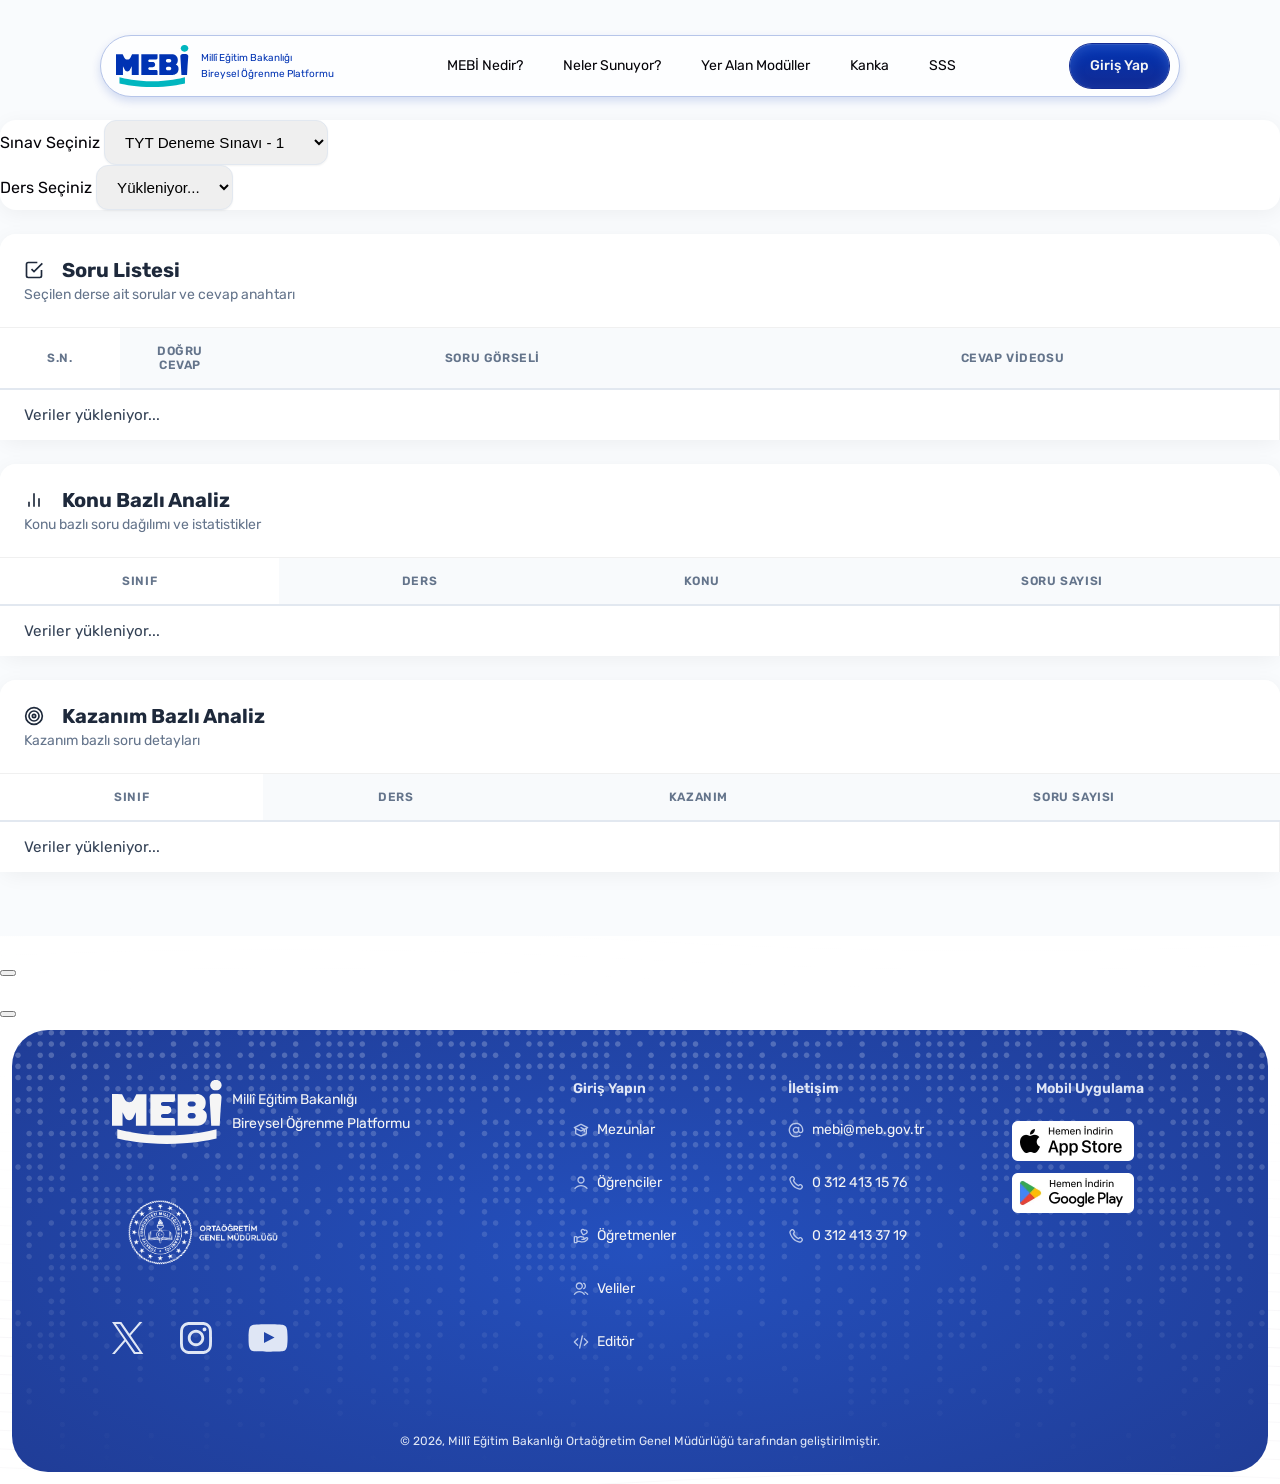
==== commit 57125ec4: "changes in images" ====
--- a/qr-exams.html
+++ b/qr-exams.html
@@ -491,7 +491,7 @@
           <img src="landing-v2/images/mebi-logo-white.svg" alt="MEBI Logo" loading="lazy">
           <span>Millî Eğitim Bakanlığı<br>Bireysel Öğrenme Platformu</span>
         </a>
-        <img src="landing-v2/images/ogm-logo.png" alt="OGM Logo" class="ogm-logo" loading="lazy">
+        <img src="landing-v2/images/ogm-logo.webp" alt="OGM Logo" class="ogm-logo" loading="lazy">
         <div class="social-links" style="display: flex; gap: 16px; align-items: center;">
           <a href="https://x.com/meb_mebi" target="_blank" rel="noopener" aria-label="X">
             <img src="landing-v2/images/x.svg" alt="X" loading="lazy" style="width:32px;height:32px;">
@@ -527,11 +527,11 @@
                     <h3 class="footer-heading">Mobil Uygulama</h3>
                     <div class="footer-store-buttons">
                         <a href="https://apps.apple.com/us/app/mebi/id6736946513" target="_blank" class="store-button-footer">
-                            <img src="landing-v2/images/app-store-download-label.png" alt="Apple Store icon" loading="lazy">
+                            <img src="landing-v2/images/app-store-download-label.webp" alt="Apple Store icon" loading="lazy">
                             
                         </a>
                         <a href="https://play.google.com/store/apps/details?id=tr.gov.eba.mebi&hl=tr" target="_blank" class="store-button-footer">
-                            <img src="landing-v2/images/google-play-download-label.png" alt="Google Play icon" loading="lazy">
+                            <img src="landing-v2/images/google-play-download-label.webp" alt="Google Play icon" loading="lazy">
                         </a>
                     </div>
                 </div>
--- a/landing-v2/global.css
+++ b/landing-v2/global.css
@@ -1279,7 +1279,7 @@
   position: relative;
   width: 100%;
   height: 700px;
-  background-image: url(images/modules.png);
+  background-image: url(images/modules.webp);
   background-position: center 72%;
   background-size: 104%;
   background-repeat: no-repeat;
@@ -1420,7 +1420,7 @@
 }
 
 .bg-shadow {
-  background-image: url(images/white-shadow.png);
+  background-image: url(images/white-shadow.webp);
   position: absolute;
   bottom: -50%;
   left: 0;
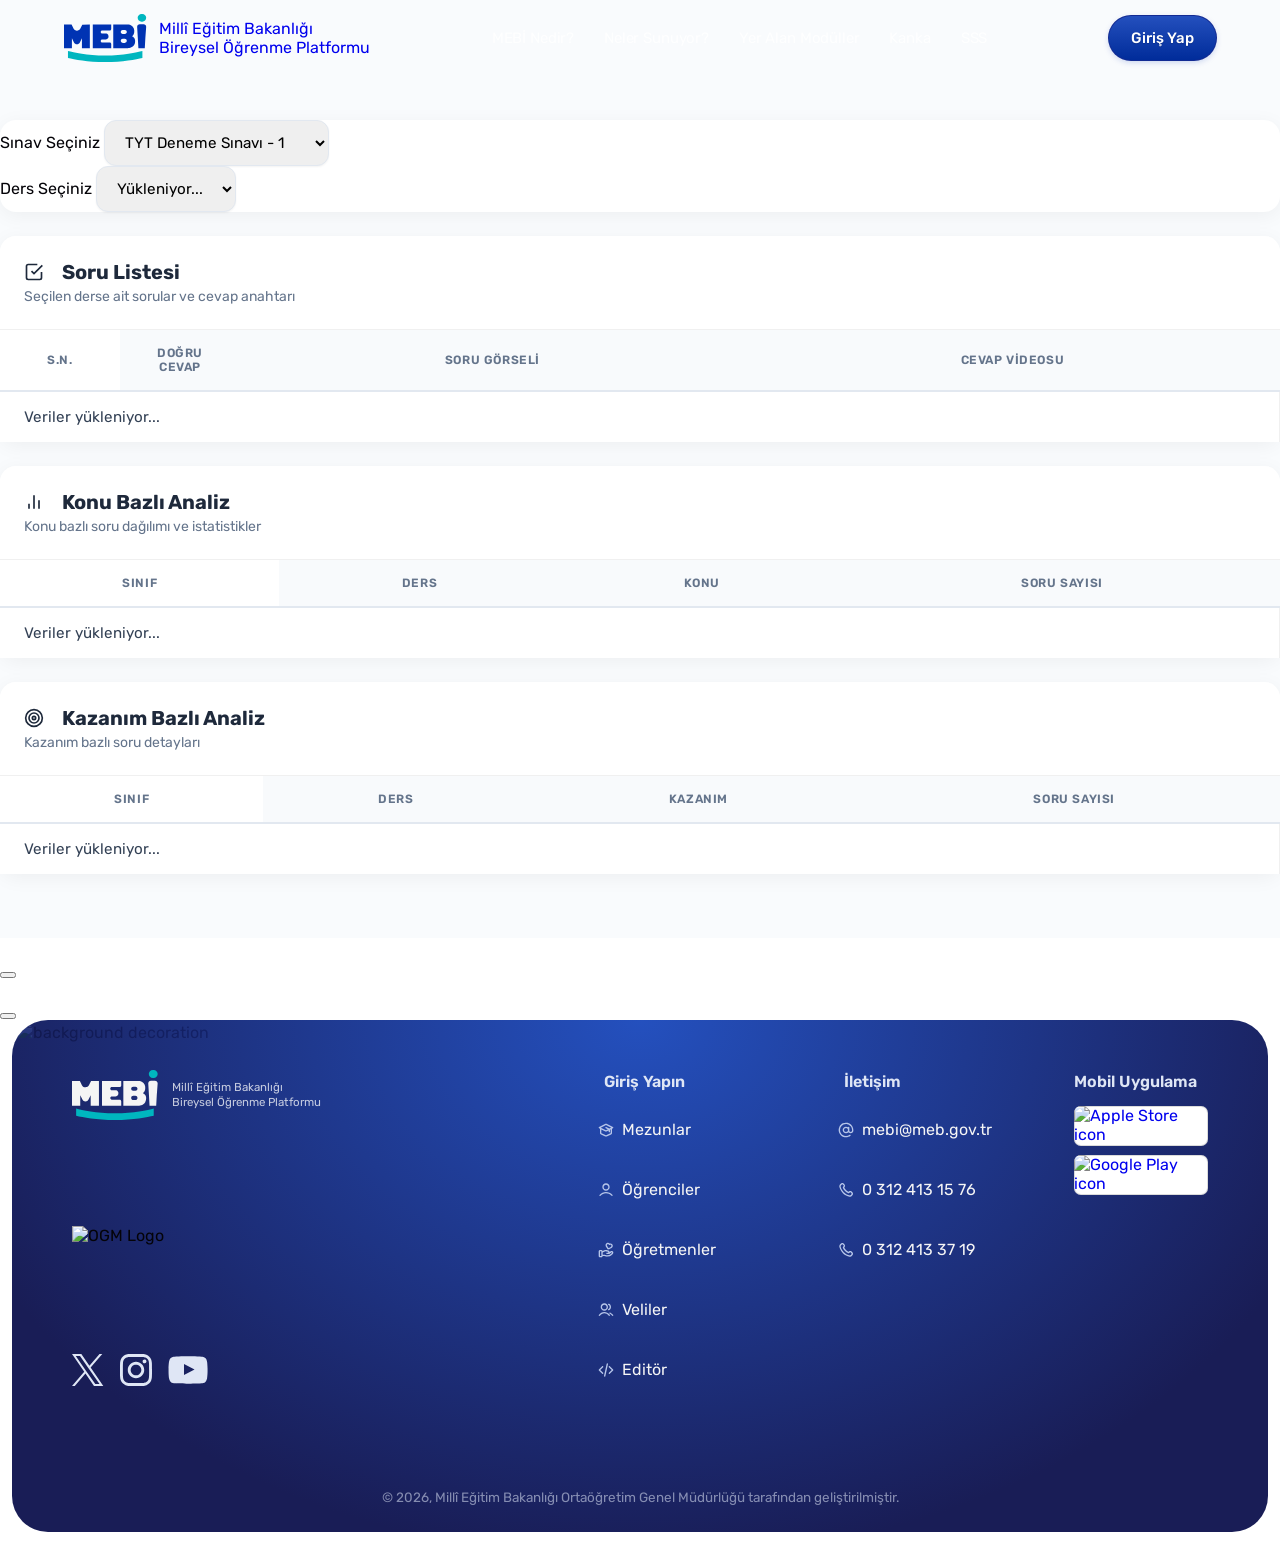
==== commit 29a9de5d: "Restore QR Exams files from dafa43f" ====
--- a/qr-exams.html
+++ b/qr-exams.html
@@ -491,7 +491,7 @@
           <img src="landing-v2/images/mebi-logo-white.svg" alt="MEBI Logo" loading="lazy">
           <span>Millî Eğitim Bakanlığı<br>Bireysel Öğrenme Platformu</span>
         </a>
-        <img src="landing-v2/images/ogm-logo.webp" alt="OGM Logo" class="ogm-logo" loading="lazy">
+        <img src="landing-v2/images/ogm-logo.png" alt="OGM Logo" class="ogm-logo" loading="lazy">
         <div class="social-links" style="display: flex; gap: 16px; align-items: center;">
           <a href="https://x.com/meb_mebi" target="_blank" rel="noopener" aria-label="X">
             <img src="landing-v2/images/x.svg" alt="X" loading="lazy" style="width:32px;height:32px;">
@@ -527,11 +527,11 @@
                     <h3 class="footer-heading">Mobil Uygulama</h3>
                     <div class="footer-store-buttons">
                         <a href="https://apps.apple.com/us/app/mebi/id6736946513" target="_blank" class="store-button-footer">
-                            <img src="landing-v2/images/app-store-download-label.webp" alt="Apple Store icon" loading="lazy">
+                            <img src="landing-v2/images/app-store-download-label.png" alt="Apple Store icon" loading="lazy">
                             
                         </a>
                         <a href="https://play.google.com/store/apps/details?id=tr.gov.eba.mebi&hl=tr" target="_blank" class="store-button-footer">
-                            <img src="landing-v2/images/google-play-download-label.webp" alt="Google Play icon" loading="lazy">
+                            <img src="landing-v2/images/google-play-download-label.png" alt="Google Play icon" loading="lazy">
                         </a>
                     </div>
                 </div>
--- a/landing-v2/global.css
+++ b/landing-v2/global.css
@@ -1,3346 +1,11 @@
-:root {
-  --color-primary: #0033b3;
-  --color-primary-dark: #132b93;
-  --color-primary-light: #2450be;
-  --color-secondary: #fd9843;
-  --color-text-dark: #040308;
-  --color-text-light: #f5f5f5;
-  --color-text-muted: #3b3d3f;
-  --color-background: #ffffff;
-  --color-surface: #fdfeff;
-  --color-border: #b6c5e9;
-  --color-border-light: #dfe6f5;
-  --font-main: 'Rubik', sans-serif;
-  /* Additional colors from mebi-landing-2 */
-  --color-white: #ffffff;
-  --color-text-primary: #040308;
-  --color-text-secondary: #3b3d3f;
-  --color-text-subtle: #868b91;
-  --color-accent: #0284c7;
-  --color-border-medium: #b6c5e9;
-}
-
-html {
-  overflow-x: hidden; /* prevent horizontal scroll at root level */
-  max-width: 100%;
-}
-
-body {
-  font-family: var(--font-main);
-  background-color: var(--color-background);
-  color: var(--color-text-dark);
-  margin: 0;
-  padding: 0;
-  overflow-x: hidden;
-  max-width: 100%; /* prevent any horizontal overflow */
-  position: relative;
-  background-image: url('images/bg-lines.svg');
-  background-repeat: repeat-y;
-  background-position: center top;
-}
-
-/* Scroll Animation Styles */
-.scroll-animate {
-  opacity: 0;
-  transform: translateY(50px);
-  transition: opacity 0.8s ease-out, transform 0.8s ease-out;
-}
-
-.scroll-animate.animate-in {
-  opacity: 1;
-  transform: translateY(0);
-}
-
-/* Stagger animation for child elements */
-.scroll-animate-stagger > * {
-  opacity: 0;
-  transform: translateY(30px);
-  transition: opacity 0.6s ease-out, transform 0.6s ease-out;
-}
-
-.scroll-animate-stagger.animate-in > *:nth-child(1) {
-  transition-delay: 0.1s;
-}
-
-.scroll-animate-stagger.animate-in > *:nth-child(2) {
-  transition-delay: 0.2s;
-}
-
-.scroll-animate-stagger.animate-in > *:nth-child(3) {
-  transition-delay: 0.3s;
-}
-
-.scroll-animate-stagger.animate-in > *:nth-child(4) {
-  transition-delay: 0.4s;
-}
-
-.scroll-animate-stagger.animate-in > *:nth-child(5) {
-  transition-delay: 0.5s;
-}
-
-.scroll-animate-stagger.animate-in > *:nth-child(6) {
-  transition-delay: 0.6s;
-}
-
-.scroll-animate-stagger.animate-in > * {
-  opacity: 1;
-  transform: translateY(0);
-}
-
-/* Reduce motion for users who prefer it */
-@media (prefers-reduced-motion: reduce) {
-  .scroll-animate,
-  .scroll-animate-stagger > * {
-    opacity: 1;
-    transform: none;
-    transition: none;
-  }
-}
-
-*,
-*::before,
-*::after {
-  box-sizing: border-box;
-  -webkit-tap-highlight-color: transparent;
-  -webkit-touch-callout: none;
-}
-
-/* Remove default focus outline and tap highlights */
-button,
-a,
-input,
-select,
-textarea,
-[role="button"],
-[tabindex] {
-  -webkit-tap-highlight-color: transparent;
-  -webkit-touch-callout: none;
-  outline: none;
-  -webkit-user-select: none;
-  -moz-user-select: none;
-  -ms-user-select: none;
-  user-select: none;
-}
-
-/* Keep text selectable in inputs and textareas */
-input,
-textarea {
-  -webkit-user-select: text;
-  -moz-user-select: text;
-  -ms-user-select: text;
-  user-select: text;
-}
-
-/* Optional: Add custom focus styles for accessibility (keyboard navigation) */
-button:focus-visible,
-a:focus-visible,
-input:focus-visible,
-select:focus-visible,
-textarea:focus-visible {
-  outline: 2px solid var(--color-primary);
-  outline-offset: 2px;
-}
-
-.container {
-  width: 100%;
-  max-width: 1240px;
-  margin: 0 auto;
-  padding: 0 20px;
-  box-sizing: border-box;
-}
-
-@media (max-width: 768px) {
-  .container {
-    padding: 0 16px;
-  }
-}
-
-@media (max-width: 480px) {
-  .container {
-    padding: 0 12px;
-  }
-}
-
-section {
-  width: 100%;
-  padding: 80px 0;
-  overflow: hidden;
-}
-
-@media (max-width: 1024px) {
-  section {
-    padding: 60px 0;
-  }
-}
-
-@media (max-width: 768px) {
-  section {
-    padding: 40px 0;
-  }
-}
-
-@media (max-width: 480px) {
-  section {
-    padding: 32px 0;
-  }
-}
-
-/* CSS for section section:header */
-.site-header-wrapper {
-  position: absolute;
-  top: 0;
-  left: 0;
-  right: 0;
-  z-index: 100;
-  padding-top: 5px;
-  transition: all 0.3s ease;
-}
-
-/* Mobil cihazlarda da sticky navigation ama absolute olarak */
-@media (max-width: 768px) {
-  .site-header-wrapper {
-    position: absolute; /* hero'nun üzerine gelsin, aşağı itmesin */
-    top: 0;
-    background-color: transparent; /* başlangıçta transparan */
-    backdrop-filter: none;
-    box-shadow: none;
-    z-index: 100;
-  }
-  
-  /* Scroll edildiğinde sticky ve opak olsun */
-  .site-header-wrapper.scrolled {
-    position: fixed;
-    background-color: rgba(255, 255, 255, 0.98);
-    backdrop-filter: blur(10px);
-    box-shadow: 0px 2px 10px rgba(0, 51, 179, 0.08);
-  }
-}
-
-.site-header-wrapper.scrolled {
-  position: fixed;
-  top: 0;
-  left: 0;
-  right: 0;
-  background-color: rgba(255, 255, 255, 0.98);
-  backdrop-filter: blur(10px);
-  padding-top: 10px;
-  padding-bottom: 10px;
-  box-shadow: 0px 2px 10px rgba(0, 51, 179, 0.1);
-}
-
-.site-header-wrapper .container {
-  display: flex;
-  flex-direction: column;
-  gap: 8px;
-}
-
-.top-bar {
-  display: flex;
-  justify-content: space-between;
-  align-items: center;
-  height: 28px;
-  width: 100%;
-  max-width: 1240px;
-  margin: 0px auto 10px 0px;
-  padding: 0 60px;
-  box-sizing: border-box;
-}
-
-@media (max-width: 1024px) {
-  .top-bar {
-    padding: 0 40px;
-  }
-}
-
-@media (max-width: 768px) {
-  .top-bar {
-    padding: 0 20px;
-    height: 24px;
-    margin: 0px auto 0px 0px;
-  }
-  
-  /* Mobilde hero üzerinde olduğu için text renklerini beyaz yapalım */
-  .site-header-wrapper:not(.scrolled) .top-bar-nav a,
-  .site-header-wrapper:not(.scrolled) .top-bar-nav span {
-    color: var(--color-text-light);
-  }
-  
-  .site-header-wrapper:not(.scrolled) .top-bar-nav span {
-    color: rgba(255, 255, 255, 0.6);
-  }
-}
-
-@media (max-width: 480px) {
-  .top-bar {
-    padding: 0 16px;
-    height: 20px;
-    max-width: 100%;
-    overflow: hidden;
-  }
-}
-
-.top-bar-nav {
-  display: flex;
-  align-items: center;
-  gap: 8px;
-}
-
-.top-bar-nav a,
-.top-bar-nav span {
-  font-size: 10px;
-  line-height: 20px;
-  text-decoration: none;
-  color: var(--color-text-light);
-}
-
-.top-bar-nav span {
-  color: var(--color-border);
-}
-
-.socials {
-  display: flex;
-  gap: 8px;
-}
-
-.socials img {
-  height: 11px;
-}
-
-.main-nav {
-  background-color: var(--color-surface);
-  border: 1px solid var(--color-border);
-  border-radius: 100px;
-  box-shadow: 0px 4px 10px 0px rgba(0, 51, 179, 0.16);
-  display: flex;
-  padding: 0 10px 0 15px;
-  margin: 30px 60px 0 60px;
-  height: 62px;
-  max-width: 1240px;
-  box-sizing: border-box;
-  align-items: center;
-  justify-content: space-between;
-  transition: margin 0.3s ease;
-}
-
-.site-header-wrapper.scrolled .main-nav {
-  margin-top: 0;
-  margin-bottom: 0;
-  box-shadow: none;
-  border: none;
-}
-
-@media (max-width: 1200px) {
-  .main-nav {
-    padding-right: 10px;
-    margin: 30px 40px 0 40px;
-  }
-  
-  .site-header-wrapper.scrolled .main-nav {
-    margin: 0 40px;
-  }
-}
-
-@media (max-width: 768px) {
-  .main-nav {
-    margin: 20px 20px 0 20px;
-    height: 56px;
-    padding: 0 8px 0 12px;
-  }
-  
-  /* Hero üzerinde olduğu için yarı-transparan */
-  .site-header-wrapper:not(.scrolled) .main-nav {
-    background-color: rgba(253, 254, 255, 0.85);
-    backdrop-filter: blur(8px);
-  }
-  
-  .site-header-wrapper.scrolled .main-nav {
-    margin: 0 20px;
-    background-color: var(--color-surface);
-  }
-}
-
-@media (max-width: 480px) {
-  .main-nav {
-    margin: 30px 16px 0 16px;
-    height: 52px;
-    padding: 0 8px 0 10px;
-    max-width: calc(100vw - 32px); /* ekran genişliğini aşmasın */
-    overflow: hidden;
-  }
-  
-  .site-header-wrapper.scrolled .main-nav {
-    margin: 0 16px;
-    max-width: calc(100vw - 32px);
-  }
-}
-
-.logo {
-  display: flex;
-  align-items: center;
-  gap: 12px;
-  text-decoration: none;
-  flex-shrink: 1; /* mobilde küçülmeye izin ver */
-  min-width: 0; /* içeriğin taşmaması için */
-}
-
-@media (max-width: 480px) {
-  .logo {
-    gap: 8px;
-    max-width: 60%; /* logo'nun çok geniş olmasını engelle */
-  }
-}
-
-.logo img {
-  height: 42px;
-}
-
-@media (max-width: 768px) {
-  .logo img {
-    height: 36px;
-  }
-}
-
-@media (max-width: 480px) {
-  .logo img {
-    height: 32px;
-  }
-}
-
-.logo span {
-  color: var(--color-primary);
-  font-size: 10px;
-  line-height: 16px;
-  font-weight: 400;
-  flex-shrink: 1;
-  overflow: hidden;
-  text-overflow: ellipsis;
-}
-
-@media (max-width: 768px) {
-  .logo span {
-    font-size: 9px;
-    line-height: 14px;
-    max-width: 150px; /* mobilde metni sınırla */
-  }
-}
-
-@media (max-width: 480px) {
-  .logo span {
-    font-size: 8px;
-    line-height: 12px;
-    max-width: 120px; /* daha küçük ekranlarda daha da sınırla */
-  }
-}
-
-.main-nav-links {
-  display: flex;
-  align-items: center;
-  gap: 4px;
-}
-
-.main-nav-links a {
-  padding: 12px 18px;
-  border-radius: 8px;
-  text-decoration: none;
-  color: var(--color-text-dark);
-  font-size: 14px;
-  line-height: 24px;
-  font-weight: 400;
-  transition: background-color 0.3s;
-}
-
-@media (max-width: 992px) {
-  .main-nav-links a[href="#faq"], .main-nav-links a[href="#kanka"] {
-    display: none;
-  }
-}
-
-@media (max-width: 876px) {
-  .main-nav-links a[href="#modules"] {
-    display: none;
-  }
-}
-
-@media (max-width: 640px) {
-  .main-nav-links a {
-    display: none;
-  }
-}
-
-@media (max-width: 1024px) {
-  .main-nav-links a {
-    padding: 10px 16px;
-    font-size: 13px;
-  }
-}
-
-.main-nav-links a:hover {
-  color: var(--color-primary);
-}
-
-.btn {
-  display: inline-flex;
-  justify-content: center;
-  align-items: center;
-  padding: 10px 20px;
-  border-radius: 42px;
-  text-decoration: none;
-  font-size: 14px;
-  line-height: 24px;
-  font-weight: 500;
-  border: none;
-  cursor: pointer;
-  transition: all 0.3s;
-}
-
-@media (max-width: 768px) {
-  .btn {
-    padding: 8px 16px;
-    font-size: 13px;
-    line-height: 20px;
-  }
-}
-
-@media (max-width: 480px) {
-  .btn {
-    padding: 7px 14px;
-    font-size: 12px;
-    line-height: 18px;
-  }
-}
-
-
-
-.btn-primary {
-  background: linear-gradient(180deg, #0033b3 0%, #132b93 100%);
-  color: var(--color-text-light);
-  box-shadow: 0px 0px 0px 1px #132b93, inset 0px 4px 12px 0px #2450be, inset 0px 1px 0.5px 0px rgba(109, 138, 212, 0.64), inset 0px -1px 1px 0px #132b93;
-  text-shadow: 0px 1px 1px 0px rgba(0, 0, 0, 0.12);
-}
-
-.nav-login-button:hover {
-  transform: scale(.97);
-  background: linear-gradient(180deg, #132b93 0%, #132b93 100%);
-}
-
-@media (max-width: 640px) {
-  .nav-login-button {
-    padding: 8px 12px !important;
-    font-size: 11px !important;
-    line-height: 16px !important;
-    white-space: nowrap;
-    flex-shrink: 0;
-  }
-}
-
-@media (max-width: 480px) {
-  .nav-login-button {
-    padding: 6px 10px !important;
-    font-size: 10px !important;
-    line-height: 14px !important;
-  }
-}
-
-
-
-.hero-section {
-  position: relative;
-  width: 100%;
-  overflow: hidden;
-  padding-top: unset;
-  padding-bottom: unset;
-  margin-top: 0; /* navigasyonun hemen arkasından başlasın */
-}
-
-@media (max-width: 768px) {
-  .hero-section {
-    margin-top: 0; /* mobilde üstten boşluk olmasın */
-  }
-}
-
-.hero-bg {
-  display: block;
-  width: 100vw;
-  max-width: 100vw;
-  height: auto;
-}
-.hero-bg-mobile {
-  display: none;
-}
-
-@media (max-width: 640px) {
-  .hero-bg {
-    display: none;
-  }
-  .hero-bg-mobile {
-    display: block;
-    width: 100vw;
-    max-width: 100vw;
-    height: auto;
-  }
-
-  .hero-section {
-    height: auto; /* height matches mobile background image height */
-    position: relative;
-  }
-
-  .hero-overlay {
-    position: absolute;
-    inset: 0;
-    display: flex;
-    align-items: flex-end; /* align buttons to bottom */
-    justify-content: center;
-  }
-
-  .hero-overlay .container {
-    padding-bottom: 50px !important; /* 50px from bottom edge */
-    align-items: center;
-    justify-content: center;
-  }
-}
-
-@media (max-width: 480px) {
-  .hero-overlay .container {
-    padding-bottom: 50px !important; /* maintain 50px bottom spacing */
-  }
-}
-
-@media (max-width: 420px) {
-  .hero-overlay .container {
-    padding-bottom: 50px !important; /* maintain 50px bottom spacing */
-  }
-}
-
-.hero-overlay {
-  position: absolute;
-  inset: 0;
-  display: flex;
-  align-items: flex-end;
-  justify-content: center;
-}
-
-.hero-overlay .container {
-  display: flex;
-  align-items: flex-end;
-  justify-content: center;
-  padding-bottom: 60px;
-  /* distance from image bottom */
-}
-
-@media (max-width: 1024px) {
-  .hero-overlay .container {
-    padding-bottom: 50px;
-  }
-}
-
-@media (max-width: 768px) {
-  .hero-overlay .container {
-    padding-bottom: 40px;
-  }
-}
-
-@media (max-width: 480px) {
-  .hero-overlay .container {
-    padding-bottom: 30px;
-  }
-}
-
-.hero-content {
-  display: flex;
-  flex-direction: column;
-  align-items: center;
-  gap: 20px;
-  width: 100%;
-  max-width: 1240px;
-  /* keep content narrower so it aligns with other sections */
-  padding: 0 20px;
-  box-sizing: border-box;
-  margin: 0 auto;
-}
-
-.hero-buttons {
-  display: flex;
-  gap: 20px;
-  justify-content: center;
-  /* center buttons horizontally within the hero-content container */
-  margin-top: 4px;
-  /* lift buttons away from the bottom edge */
-  position: relative;
-  z-index: 10;
-  /* above the image */
-}
-
-@media (max-width: 768px) {
-  .hero-buttons {
-    align-items: stretch;
-    width: 100%;
-    max-width: 320px;
-    margin-top: 12px;
-    gap: 12px;
-  }
-}
-
-@media (max-width: 480px) {
-  .hero-buttons {
-    max-width: 280px;
-    gap: 10px;
-  }
-}
-
-.btn-hero-primary {
-  background-color: var(--color-surface);
-  color: var(--color-primary);
-  box-shadow: 0px 0px 0px 6px rgba(223, 230, 245, 0.37), 0px 0px 0px 5px rgba(57, 63, 136, 0.5);
-  gap: 8px;
-  padding: 11px 16px;
-  font-size: 14px;
-  font-weight: 500;
-  border-radius: 42px;
-  min-width: 147px;
-}
-
-.btn-hero-primary:hover {
-  background-color: var(--color-border-light);
-}
-
-.btn-hero-secondary {
-  border: 1px solid var(--color-text-light);
-  color: var(--color-text-light);
-  border-radius: 42px;
-  padding: 11px 16px;
-  font-size: 14px;
-  font-weight: 400;
-  min-width: 147px;
-}
-
-.btn-hero-secondary:hover {
-  background-color: var(--color-border-light);
-  color: var(--color-primary);
-}
-
-/* CSS for section section:about */
-.about-section {
-  background-color: var(--color-background);
-}
-
-.section-header {
-  display: flex;
-  flex-direction: column;
-  align-items: center;
-  gap: 12px;
-  text-align: center;
-  max-width: 816px;
-  margin: 0 auto 40px;
-}
-
-.tag {
-  background: linear-gradient(180deg, #fdfeff 0%, #dfe6f5 100%);
-  padding: 6px 12px;
-  border-radius: 18px;
-  box-shadow: inset 0px 1px 1px 0px #dfe6f5, inset 0px -1px 1px 0px #b6c5e9;
-  color: #0284c7;
-  font-size: 14px;
-  font-weight: 400;
-  display: inline-block;
-}
-
-.section-title {
-  color: var(--color-text-dark);
-  font-size: 35px;
-  font-weight: 600;
-  line-height: 48px;
-  margin: 0;
-}
-
-@media (max-width: 1024px) {
-  .section-title {
-    font-size: 32px;
-    line-height: 42px;
-  }
-}
-
-@media (max-width: 768px) {
-  .section-title {
-    font-size: 28px;
-    line-height: 36px;
-  }
-}
-
-@media (max-width: 480px) {
-  .section-title {
-    font-size: 24px;
-    line-height: 32px;
-  }
-}
-
-.section-description {
-  color: var(--color-text-muted);
-  font-size: 14px;
-  line-height: 20px;
-  padding: 0 55px;
-}
-
-@media (max-width: 1024px) {
-  .section-description {
-    padding: 0 40px;
-  }
-}
-
-@media (max-width: 768px) {
-  .section-description {
-    padding: 0 20px;
-    font-size: 13px;
-    line-height: 19px;
-  }
-}
-
-@media (max-width: 480px) {
-  .section-description {
-    padding: 0 10px;
-    font-size: 12px;
-    line-height: 18px;
-  }
-}
-
-.section-description strong {
-  font-weight: 600;
-  color: var(--color-text-dark);
-}
-
-.infographics-grid {
-  /* mobile-first: single column under 640px */
-  display: grid;
-  grid-template-columns: 1fr;
-  gap: 24px;
-  padding: 0 16px;
-}
-
-@media (min-width: 640px) {
-  .infographics-grid {
-    grid-template-columns: repeat(2, 1fr);
-    gap: 27px;
-    padding: 0 40px;
-  }
-}
-
-@media (min-width: 1024px) {
-  .infographics-grid {
-    padding: 0 60px;
-  }
-}
-
-.infographic-card {
-  position: relative;
-  border-radius: 36px;
-}
-
-@media (max-width: 768px) {
-  .infographic-card {
-    border-radius: 28px;
-  }
-}
-
-@media (max-width: 480px) {
-  .infographic-card {
-    border-radius: 24px;
-  }
-}
-
-.infographic-card .about-graphic {
-  display: block;
-  width: 100%;
-  height: auto;
-  max-width: 90%;
-  margin: 20px auto 0 auto;
-}
-
-.card-background {
-  position: absolute;
-  inset: 0;
-  background: linear-gradient(180deg, #fdfeff 0%, #f4f9ff 100%);
-  border: 1px solid var(--color-border);
-  border-radius: 36px;
-}
-
-.card-content {
-  position: relative;
-  z-index: 1;
-  height: 100%;
-  display: flex;
-  flex-direction: column;
-  justify-content: flex-end;
-}
-
-.card-footer {
-  padding: 16px 24px;
-  display: flex;
-  flex-direction: column;
-  gap: 8px;
-}
-
-@media (max-width: 768px) {
-  .card-footer {
-    padding: 14px 20px;
-  }
-}
-
-@media (max-width: 480px) {
-  .card-footer {
-    padding: 12px 16px;
-  }
-}
-
-.card-footer h3 {
-  font-size: 17px;
-  font-weight: 600;
-  line-height: 16px;
-  margin: 0;
-  color: var(--color-text-dark);
-}
-
-.card-footer p {
-  font-size: 12px;
-  line-height: 22px;
-  margin: 0;
-  color: var(--color-text-muted);
-}
-
-/* CSS for section section:resources */
-.resources-section {
-  padding-top: 0;
-}
-
-.resources-grid {
-  /* mobile-first: single column under 640px */
-  display: grid;
-  grid-template-columns: 1fr;
-  gap: 20px;
-  padding: 0 16px;
-}
-
-@media (min-width: 640px) {
-  .resources-grid {
-    grid-template-columns: repeat(2, 1fr);
-    gap: 24px;
-    padding: 0 40px;
-  }
-}
-
-@media (min-width: 1200px) {
-  .resources-grid {
-    grid-template-columns: repeat(4, 1fr);
-    gap: 27px;
-    padding: 0 60px;
-  }
-}
-
-.resource-card {
-  background: linear-gradient(180deg, #fdfeff 0%, #f4f9ff 100%);
-  border: 1px solid var(--color-border);
-  border-radius: 36px;
-  padding: 36px 20px 20px;
-  display: flex;
-  flex-direction: column;
-  align-items: center;
-  text-align: left;
-}
-
-@media (max-width: 768px) {
-  .resource-card {
-    padding: 24px 16px 16px;
-    border-radius: 24px;
-  }
-}
-
-@media (max-width: 480px) {
-  .resource-card {
-    padding: 20px 12px 12px;
-  }
-}
-
-.resource-image-stack {
-  position: relative;
-  width: 196px;
-  height: 210px;
-}
-
-.resource-image-stack:hover img.left {
-  transform: rotate(-6deg);
-  left: 5px;
-}
-
-.resource-image-stack:hover img.right {
-  transform: rotate(6deg);
-  right: 5px;
-}
-
-.resource-image-stack:hover img.top {
-  top: -20px;
-}
-
-.resource-image-stack img {
-  border-radius: 18px;
-  border: 1px solid var(--color-border);
-  object-fit: cover;
-  transition: all 0.3s;
-}
-
-.resource-image-stack img.left,
-.resource-image-stack img.right,
-.resource-image-stack img.top {
-  position: absolute;
-  display: block;
-}
-
-/* Default positions for the three-image stack (adjust here to affect all stacks at once) */
-.resource-image-stack img.left {
-  left: 16px;
-  transform: rotate(-2deg);
-}
-
-.resource-image-stack img.right {
-  right: 16px;
-  transform: rotate(2deg);
-}
-
-.resource-image-stack img.right,
-.resource-image-stack img.left {
-  top: 0;
-  width: 130px;
-  height: auto;
-}
-
-.resource-image-stack img.top {
-  top: -11.5px;
-  left: 50%;
-  transform: translateX(-50%) rotate(0deg);
-  width: 130px;
-  height: auto;
-}
-
-.resource-info h3 {
-  font-size: 17px;
-  font-weight: 600;
-  line-height: 16px;
-  margin: 0 0 8px;
-  color: var(--color-text-dark);
-}
-
-.resource-info p {
-  font-size: 12px;
-  line-height: 22px;
-  margin: 0;
-  color: var(--color-text-muted);
-}
-
-/* CSS for section section:statistics */
-.statistics-section {
-  position: relative;
-  display: block;
-  width: 100%;
-  padding: 0;
-  /* section has no extra vertical padding because image provides height */
-  overflow: hidden;
-  /* prevent any overflowing children from producing horizontal scroll */
-}
-
-.stats-background {
-  width: 100vw;
-  /* full-bleed across the viewport */
-  margin-left: calc((100% - 100vw) / 2);
-  /* center the full-bleed image when inside a constrained container */
-  overflow: hidden;
-}
-
-.stats-background img {
-  display: block;
-  width: 100vw;
-  /* ensure image always fills viewport width */
-  max-width: 100vw;
-  height: auto;
-  /* preserve aspect ratio */
-  object-fit: cover;
-  /* cover for nicer edge-to-edge fill if image is larger */
-}
-
-/* CSS for section section:features */
-.features-section .section-header {
-  margin-bottom: 40px;
-}
-
-.features-section .section-title .highlight {
-  color: #0033b3;
-}
-
-.features-content {
-  display: flex;
-  gap: 22px;
-  padding: 0 60px;
-  align-items: flex-start;
-}
-
-@media (max-width: 1200px) {
-  .features-content {
-    flex-direction: column;
-    padding: 0 40px;
-    gap: 32px;
-    align-items: center;
-
-  }
-}
-
-@media (max-width: 768px) {
-  .features-content {
-    padding: 0 20px;
-    gap: 24px;
-  }
-}
-
-@media (max-width: 480px) {
-  .features-content {
-    padding: 0 16px;
-    gap: 20px;
-  }
-}
-
-.feature-nav {
-  display: flex;
-  flex-direction: column;
-  gap: 22px;
-  flex-shrink: 0;
-}
-
-@media (max-width: 1200px) {
-  .feature-nav {
-    flex-direction: row;
-    overflow-x: auto;
-    width: 100%;
-    gap: 12px;
-    padding-bottom: 10px;
-    -webkit-overflow-scrolling: touch;
-  }
-  
-  .feature-nav::-webkit-scrollbar {
-    height: 6px;
-  }
-  
-  .feature-nav::-webkit-scrollbar-thumb {
-    background-color: var(--color-border);
-    border-radius: 3px;
-  }
-}
-
-.feature-nav-item {
-  background-color: var(--color-surface);
-  border: 1px solid var(--color-border-light);
-  border-radius: 32px;
-  padding: 28px 28px;
-  display: flex;
-  align-items: center;
-  gap: 12px;
-  font-size: 14px;
-  font-weight: 600;
-  color: var(--color-text-dark);
-  cursor: pointer;
-  width: 275px;
-  box-sizing: border-box;
-  text-align: left;
-  transition: all 0.3s ease;
-}
-
-@media (max-width: 1200px) {
-  .feature-nav-item {
-    width: auto;
-    min-width: fit-content;
-    white-space: nowrap;
-    padding: 16px 24px;
-    border-radius: 24px;
-  }
-  
-  .feature-nav-item img {
-    width: 20px;
-    height: 20px;
-  }
-}
-
-@media (max-width: 480px) {
-  .feature-nav-item {
-    padding: 12px 20px;
-    font-size: 13px;
-  }
-}
-
-.feature-nav-item:hover:not(.active) {
-  border: 2px solid #b6c5e9;
-  background: linear-gradient(180deg, #fdfeff 0%, #f8fbff 100%);
-  box-shadow: 0px 2px 6px 0px rgba(0, 51, 179, 0.08);
-  padding: 27px 27px;
-}
-
-.feature-nav-item.active {
-  border: 2px solid #92a8de;
-  background: linear-gradient(180deg, #fdfeff 0%, #f4f9ff 100%);
-  box-shadow: 0px 4px 10px 0px rgba(0, 51, 179, 0.16);
-  padding: 27px 27px;
-}
-
-.feature-cards-grid {
-  display: grid;
-  grid-template-columns: repeat(2, 1fr);
-  gap: 24px;
-  flex-grow: 1;
-}
-
-@media (max-width: 768px) {
-  .feature-cards-grid {
-    gap: 20px;
-  }
-}
-
-@media (max-width: 640px) {
-  .feature-cards-grid {
-    grid-template-columns: 1fr;
-    gap: 18px;
-  }
-}
-
-@media (max-width: 480px) {
-  .feature-cards-grid {
-    gap: 16px;
-  }
-}
-
-.feature-card {
-  border: 1px solid var(--color-border);
-  border-radius: 36px;
-  overflow: hidden;
-  display: flex;
-  flex-direction: column;
-  transition: opacity 0.3s ease, transform 0.3s ease;
-}
-
-@media (max-width: 768px) {
-  .feature-card {
-    border-radius: 24px;
-  }
-}
-
-.feature-card-image {
-  height: 190px;
-  background-size: cover;
-  background-position: top;
-}
-
-@media (max-width: 768px) {
-  .feature-card-image {
-    height: 160px;
-  }
-}
-
-@media (max-width: 480px) {
-  .feature-card-image {
-    height: 140px;
-  }
-}
-
-.feature-card-content {
-  background-color: var(--color-surface);
-  padding: 18px 22px;
-  border-top: 1px solid var(--color-border);
-  flex-grow: 1;
-}
-
-.feature-card-content h4 {
-  font-size: 12px;
-  font-weight: 600;
-  line-height: 22px;
-  margin: 0 0 4px;
-}
-
-.feature-card-content p {
-  font-size: 11px;
-  line-height: 20px;
-  color: var(--color-text-muted);
-  margin: 0;
-}
-
-/* CSS for section section:modules */
-.modules-section {
-  background-color: var(--color-background);
-  padding-bottom: 0;
-  padding-top: 0;
-}
-
-.modules-section .section-header {
-  margin-bottom: 60px;
-}
-
-.modules-graphic {
-  position: relative;
-  width: 100%;
-  height: 700px;
-  background-image: url(images/modules.webp);
-  background-position: center 72%;
-  background-size: 104%;
-  background-repeat: no-repeat;
-}
-
-@media (max-width: 1200px) {
-  .modules-graphic {
-    transform: scale(1.1);
-    margin-top: -100px;
-    height: 600px;
-  }
-}
-
-@media (max-width: 992px) {
-  .modules-graphic {
-    transform: scale(1);
-    margin-top: -50px;
-    height: 450px;
-  }
-}
-
-@media (max-width: 768px) {
-  .modules-graphic {
-    margin-top: -70px;
-    height: 400px;
-  }
-}
-
-@media (max-width: 640px) {
-  .modules-graphic {
-    transform: scale(1.2);
-    margin-top: -50px;
-    height: 350px;
-  }
-}
-
-@media (max-width: 480px) {
-  .modules-graphic {
-    height: 300px;
-  }
-}
-
-/* CSS for section section:app-stores */
-.app-stores-section {
-  position: relative;
-  padding: 55px 0 0;
-  height: 700px;
-  overflow: visible;
-}
-
-@media (min-width: 2120px) {
-  .app-stores-section {
-    padding-top: 150px;
-    height: 1400px;
-  }
-}
-
-@media (min-width: 1840px) and (max-width: 2119px) {
-  .app-stores-section {
-    padding-top: 150px;
-    height: 1100px;
-  }
-}
-
-@media (min-width: 1440px) and (max-width: 1839px) {
-  .app-stores-section {
-    padding-top: 150px;
-    height: 950px;
-  }
-}
-
-@media (max-width: 1024px) {
-  .app-stores-section {
-    height: 600px;
-    padding: 50px 0 0;
-  }
-}
-
-@media (max-width: 768px) {
-  .app-stores-section {
-    height: 500px;
-    padding: 40px 0 0;
-  }
-}
-
-@media (max-width: 480px) {
-  .app-stores-section {
-    height: 900px;
-    padding: 32px 0 0;
-  }
-}
-
-.bg-svg {
-  position: absolute;
-  top: 0;
-  left: 0;
-  width: 100%;
-  background-image: url(images/app-stores-bg.svg);
-  background-size: cover;
-  height: 1000px;
-  z-index: -1;
-}
-
-@media (min-width: 2120px) {
-  .bg-svg {
-    height: 2150px;
-  }
-}
-
-@media (min-width: 1840px) and (max-width: 2119px) {
-  .bg-svg {
-    height: 1650px;
-  }
-}
-
-@media (min-width: 1440px) and (max-width: 1839px) {
-  .bg-svg {
-    height: 1450px;
-  }
-}
-
-@media (max-width: 1024px) {
-  .bg-svg {
-    height: 750px;
-  }
-}
-
-@media (max-width: 768px) {
-  .bg-svg {
-    height: 600px;
-  }
-}
-
-@media (max-width: 480px) {
-  .bg-svg {
-    height: 800px;
-  }
-}
-
-.bg-shadow {
-  background-image: url(images/white-shadow.webp);
-  position: absolute;
-  bottom: -50%;
-  left: 0;
-  width: 100%;
-  height: 481px;
-  background: linear-gradient(0deg, #fdfeff 36.06%, rgba(255, 255, 255, 0) 100%);
-  z-index: -1;
-}
-
-.heading-gradient-text {
-  background: linear-gradient(90deg, #f5f5f5 50.13%, #b6c5e9 100%);
-  -webkit-background-clip: text;
-  -webkit-text-fill-color: transparent;
-  background-clip: text;
-}
-
-.light-text {
-  color: var(--color-border-light);
-}
-
-.bold-text {
-  font-weight: 600;
-}
-
-.main-showcase {
-  width: 100%;
-  height: 600px;
-  position: absolute;
-  overflow: visible;
-  left: 0;
-  right: 0;
-}
-
-@media (max-width: 1024px) {
-  .main-showcase {
-    height: 500px;
-  }
-}
-
-@media (max-width: 768px) {
-  .main-showcase {
-    height: 400px;
-  }
-}
-
-@media (max-width: 480px) {
-  .main-showcase {
-    height: 320px;
-  }
-}
-
-
-.app-stores-image {
-  position: absolute;
-  left: 0;
-  right: 0;
-  overflow: visible;
-  top: -40%;
-  max-width: 100%;
-}
-
-.app-stores-combined {
-  display: block;
-}
-
-.app-stores-separate {
-  display: none;
-}
-
-@media (max-width: 1024px) {
-  .app-stores-image {
-    top: -40%;
-    max-width: 100%;
-  }
-}
-
-@media (max-width: 768px) {
-  .app-stores-image {
-    top: -40%;
-
-  }
-}
-
-@media (max-width: 640px) {
-  .app-stores-image {
-    top: -25%;
-  }
-}
-
-@media (max-width: 480px) {
-  .app-stores-combined {
-    display: none;
-  }
-  
-  .app-stores-separate {
-    display: flex;
-    flex-direction: column-reverse;
-    align-items: center;
-    gap: 0px;
-    position: absolute;
-    left: 0;
-    right: 0;
-    top: -45%;
-  }
-  
-  .app-stores-separate .store-screenshot {
-    width: 100%;
-    height: auto;
-    margin-top: 30px;
-    transform: scale(1.2) translateX(8%);
-    margin-top: -30px;
-  }
-
-  .app-stores-separate .store-users {
-    width: 100%;
-    height: auto;
-    transform: scale(1) translateX(0%);
-    margin-top: 20px;
-  } 
-}
-
-/* CSS for section section:global-access */
-.global-access-section {
-  padding: 60px 0 0;
-  display: flex;
-  flex-direction: column;
-  align-items: center;
-}
-
-@media (min-width: 1240px) {
-  .global-access-section {
-    padding-top: 150px;
-  }
-}
-
-@media (max-width: 768px) {
-  .global-access-section {
-    padding: 40px 0 0;
-  }
-}
-
-@media (max-width: 480px) {
-  .global-access-section {
-    padding: 32px 0 0;
-  }
-}
-
-.map-container {
-  position: relative;
-  width: 100%;
-  max-width: 1240px;
-}
-
-.map-image {
-  width: 100%;
-  height: auto;
-}
-
-.location-dots {
-  position: absolute;
-  top: 0;
-  left: 0;
-  width: 100%;
-  height: 100%;
-}
-
-.location-dots img {
-  position: absolute;
-  width: 12px;
-  height: 12px;
-  animation: pulse 6s infinite;
-}
-
-@keyframes pulse {
-  0% {
-    transform: scale(1.3);
-    opacity: 1;
-  }
-
-  70% {
-    transform: scale(1.2);
-    opacity: 0;
-  }
-
-  100% {
-    transform: scale(1.3);
-    opacity: 1;
-  }
-}
-
-.location-dots img:nth-child(2) {
-  animation-delay: 1.3s;
-}
-
-.location-dots img:nth-child(3) {
-  animation-delay: 0.6s;
-}
-
-.location-dots img:nth-child(4) {
-  animation-delay: 6.9s;
-}
-
-.location-dots img:nth-child(5) {
-  animation-delay: 0s;
-}
-
-.location-dots img:nth-child(6) {
-  animation-delay: 1.5s;
-}
-
-.location-dots img:nth-child(7) {
-  animation-delay: 0.8s;
-}
-
-.location-dots img:nth-child(8) {
-  animation-delay: 2.1s;
-}
-
-/* CSS for section section:ai-assistant */
-.ai-assistant-section {
-  padding-top: 0;
-  display: flex;
-  flex-direction: column;
-  align-items: center;
-  margin-top: -110px;
-}
-
-@media (max-width: 1024px) {
-  .ai-assistant-section {
-    margin-top: -80px;
-  }
-}
-
-@media (max-width: 992px) {
-  .ai-assistant-section {
-    margin-top: -60px;
-    padding-top: 40px;
-  }
-}
-
-@media (max-width: 768px) {
-  .ai-assistant-section {
-    margin-top: -40px;
-    padding-top: 60px;
-  }
-}
-
-@media (max-width: 480px) {
-  .ai-assistant-section {
-    /* Avoid large negative offsets on very small screens so content remains visible */
-    margin-top: 0;
-    padding-top: 40px;
-  }
-}
-
-.kanka-text {
-  background: linear-gradient(180deg, #b6c5e9 0%, #0033b3 100%);
-  -webkit-background-clip: text;
-  -webkit-text-fill-color: transparent;
-  background-clip: text;
-}
-
-.visual-container {
-  position: relative;
-  width: 100%;
-  height: auto;
-  margin-top: -120px;
-}
-
-.visual-container img {
-  width: 100%;
-  margin-top: 90px;
-}
-
-@media (max-width: 1240px) {
-  .visual-container {
-    margin-top: -150px;
-  }
-}
-
-
-@media (max-width: 992px) {
-  .visual-container {
-    margin-top: -150px;
-    margin-bottom: 0px;
-  }
-}
-
-@media (max-width: 480px) {
-  .visual-container {
-    /* keep visual in normal flow on very small screens */
-    transform: none;
-    margin-top: 0;
-    margin-bottom: 24px;
-    z-index: 1; /* ensure it sits above background elements */
-    height: auto;
-  }
-
-  .visual-container img {
-    margin-top: -20px;
-  }
-}
-
-
-/* CSS for section section:feedback */
-.feedback-section {
-  padding: 0 0;
-}
-
-.testimonials-slider {
-  display: flex;
-  gap: 24px;
-  padding: 0 100px;
-  overflow-x: auto;
-  overflow-y: hidden;
-  scrollbar-width: none;
-  -webkit-overflow-scrolling: touch;
-}
-
-.testimonials-slider::-webkit-scrollbar {
-  display: none;
-}
-
-@media (max-width: 1200px) {
-  .testimonials-slider {
-    padding: 0 60px;
-  }
-}
-
-@media (max-width: 992px) {
-  .testimonials-slider {
-    padding: 0 40px;
-  }
-}
-
-@media (max-width: 768px) {
-  .testimonials-slider {
-    padding: 0 20px;
-    gap: 16px;
-  }
-}
-
-@media (max-width: 480px) {
-  .testimonials-slider {
-    padding: 0 16px;
-    gap: 12px;
-  }
-}
-
-.testimonial-card {
-  flex: 0 0 400px;
-  background: linear-gradient(180deg, #fdfeff 0%, #f4f9ff 100%);
-  border: 1px solid var(--color-border-medium);
-  border-radius: 36px;
-  padding: 18px;
-  display: flex;
-  flex-direction: column;
-  gap: 16px;
-  justify-content: space-between;
-}
-
-@media (max-width: 992px) {
-  .testimonial-card {
-    flex: 0 0 340px;
-    max-width: 400px;
-  }
-}
-
-@media (max-width: 768px) {
-  .testimonial-card {
-    flex: 0 0 300px;
-    border-radius: 24px;
-    padding: 16px;
-    gap: 12px;
-  }
-}
-
-@media (max-width: 480px) {
-  .testimonial-card {
-    flex: 0 0 280px;
-    padding: 14px;
-  }
-}
-
-.testimonial-card-header {
-  display: flex;
-  justify-content: space-between;
-  align-items: flex-start;
-}
-
-.stars {
-  display: flex;
-  gap: 0;
-}
-
-.testimonial-card-body {
-  font-size: 14px;
-  line-height: 24px;
-  color: var(--color-text-primary);
-  margin: 0;
-}
-
-.testimonial-card .testimonial-card-footer {
-  display: flex;
-  align-items: center;
-  gap: 7px;
-}
-
-.user-name {
-  font-size: 14px;
-  font-weight: 600;
-  color: var(--color-text-primary);
-}
-
-.testimonial-card .testimonial-card-footer .separator {
-  font-size: 12px;
-  color: var(--color-text-secondary);
-}
-
-.user-role {
-  font-size: 14px;
-  color: var(--color-text-subtle);
-}
-
-/* CSS for section section:faq */
-.faq-section {
-  padding: 50px 0;
-}
-
-.faq-section .section-header {
-  margin-bottom: 24px;
-  padding: 0 20px;
-}
-
-.faq-container {
-  max-width: 816px;
-  margin: 0 auto;
-  padding: 0 20px;
-  display: flex;
-  flex-direction: column;
-  align-items: center;
-  gap: 24px;
-}
-
-.faq-nav {
-  display: flex;
-  justify-content: center;
-  gap: 0;
-  border-bottom: 1px solid #dfe6f5;
-  width: 100%;
-  overflow-x: scroll;
-  -webkit-overflow-scrolling: touch;
-}
-
-@media (max-width: 566px) {
-  .faq-nav {
-    justify-content: flex-start;
-  }
-}
-
-.faq-nav::-webkit-scrollbar {
-  height: 3px;
-}
-
-.faq-nav::-webkit-scrollbar-thumb {
-  background-color: var(--color-border);
-  border-radius: 2px;
-}
-
-.faq-nav-item {
-  background-color: transparent;
-  border: none;
-  border-bottom: 2px solid transparent;
-  padding: 12px 24px;
-  cursor: pointer;
-  font-family: var(--font-main);
-  font-size: 14px;
-  color: #868b91;
-  transition: all 0.3s ease;
-  position: relative;
-  white-space: nowrap;
-}
-
-@media (max-width: 768px) {
-  .faq-nav-item {
-    padding: 12px 16px;
-    font-size: 13px;
-  }
-}
-
-@media (max-width: 480px) {
-  .faq-nav-item {
-    padding: 10px 14px;
-    font-size: 12px;
-  }
-}
-
-.faq-nav-item.active {
-  color: #0033b3;
-  border-bottom: 2px solid #0033b3;
-}
-
-.faq-nav-item:hover:not(.active) {
-  color: #3b3d3f;
-  border-bottom: 1px solid #dfe6f5;
-}
-
-.faq-accordion {
-  width: 100%;
-  display: flex;
-  flex-direction: column;
-  gap: 10px;
-}
-
-.accordion-item {
-  background-color: #fdfeff;
-  border: 1px solid var(--color-border-light);
-  border-radius: 36px;
-  overflow: hidden;
-  transition: all 0.3s ease;
-}
-
-@media (max-width: 768px) {
-  .accordion-item {
-    border-radius: 24px;
-  }
-}
-
-@media (max-width: 480px) {
-  .accordion-item {
-    border-radius: 20px;
-  }
-}
-
-.accordion-question {
-  padding: 20px 24px;
-  display: flex;
-  justify-content: space-between;
-  align-items: center;
-  cursor: pointer;
-  color: #3b3d3f;
-  font-size: 14px;
-}
-
-@media (max-width: 768px) {
-  .accordion-question {
-    padding: 16px 20px;
-    font-size: 13px;
-  }
-}
-
-@media (max-width: 480px) {
-  .accordion-question {
-    padding: 14px 16px;
-    font-size: 12px;
-  }
-}
-
-.accordion-question:hover {
-  background-color: #f8fbff;
-}
-
-.accordion-icon {
-  width: 20px;
-  height: 20px;
-  flex-shrink: 0;
-  transition: transform 0.3s ease;
-}
-
-.accordion-item.active .accordion-icon {
-  transform: rotate(180deg);
-}
-
-.accordion-answer {
-  max-height: 0;
-  overflow: hidden;
-  transition: max-height 0.3s ease, padding 0.3s ease;
-  padding: 0 32px;
-}
-
-.accordion-item.active .accordion-answer {
-  max-height: 500px;
-  padding: 0 32px 24px 32px;
-}
-
-@media (max-width: 768px) {
-  .accordion-answer {
-    padding: 0 24px;
-  }
-  
-  .accordion-item.active .accordion-answer {
-    padding: 0 24px 20px 24px;
-  }
-}
-
-@media (max-width: 480px) {
-  .accordion-answer {
-    padding: 0 20px;
-  }
-  
-  .accordion-item.active .accordion-answer {
-    padding: 0 20px 16px 20px;
-  }
-}
-
-.accordion-answer p {
-  margin: 0;
-  color: #0033b3;
-  font-size: 16px;
-  line-height: 24px;
-  font-weight: 400;
-}
-
-@media (max-width: 768px) {
-  .accordion-answer p {
-    font-size: 14px;
-    line-height: 22px;
-  }
-}
-
-@media (max-width: 480px) {
-  .accordion-answer p {
-    font-size: 13px;
-    line-height: 20px;
-  }
-}
-
-
-/* CSS for section section:contact */
-.contact-section {
-  display: flex;
-  flex-direction: column;
-  align-items: center;
-}
-
-.contact-form {
-  width: 100%;
-  max-width: 604px;
-  display: flex;
-  flex-direction: column;
-  align-items: stretch;
-  /* make inputs fill the form width */
-  gap: 22px;
-  margin: 0 auto;
-  /* center the form horizontally inside the container */
-  padding: 0 20px;
-}
-
-@media (max-width: 768px) {
-  .contact-form {
-    gap: 18px;
-    padding: 0 16px;
-  }
-}
-
-@media (max-width: 480px) {
-  .contact-form {
-    gap: 16px;
-  }
-}
-
-.form-group {
-  width: 100%;
-  display: flex;
-  flex-direction: column;
-  gap: 8px;
-}
-
-.form-group label {
-  font-size: 16px;
-  font-weight: 600;
-  color: var(--color-text-primary);
-  padding-left: 16px;
-}
-
-.required {
-  color: #ef4444;
-}
-
-.form-group input,
-.form-group textarea {
-  width: 100%;
-  background-color: var(--color-white);
-  border: 1px solid var(--color-border-medium);
-  border-radius: 36px;
-  padding: 20px 32px;
-  font-family: var(--font-main);
-  font-size: 16px;
-  color: var(--color-text-subtle);
-}
-
-@media (max-width: 768px) {
-  .form-group input,
-  .form-group textarea {
-    padding: 16px 24px;
-    font-size: 15px;
-    border-radius: 28px;
-  }
-}
-
-@media (max-width: 480px) {
-  .form-group input,
-  .form-group textarea {
-    padding: 14px 20px;
-    font-size: 14px;
-    border-radius: 24px;
-  }
-}
-
-.form-group input::placeholder,
-.form-group textarea::placeholder {
-  color: var(--color-text-subtle);
-}
-
-.form-group textarea {
-  resize: vertical;
-}
-
-.required-notice {
-  width: 100%;
-  text-align: left;
-  font-size: 16px;
-  color: #ef4444;
-  margin: 0;
-}
-
-.form-buttons {
-  display: flex;
-  gap: 12px;
-  align-items: center;
-  justify-content: center;
-  width: 100%;
-}
-
-.submit-btn {
-  background-color: #f6f3f2;
-  color: #b7bec6;
-  border: none;
-  border-radius: 100px;
-  padding: 12px 24px;
-  font-size: 16px;
-  font-weight: 400;
-  cursor: not-allowed;
-  width: 160px;
-  height: 48px;
-  transition: all 0.3s ease;
-}
-
-.submit-btn:not(:disabled) {
-  background-color: var(--color-primary-dark);
-  color: var(--color-white);
-  cursor: pointer;
-}
-
-.submit-btn:not(:disabled):hover {
-  background-color: var(--color-primary);
-  transform: translateY(-2px);
-  box-shadow: 0 4px 12px rgba(19, 43, 147, 0.3);
-}
-
-.clear-btn {
-  background-color: transparent;
-  color: var(--color-text-muted);
-  border: 2px solid var(--color-border);
-  border-radius: 100px;
-  padding: 12px 24px;
-  font-size: 16px;
-  font-weight: 400;
-  cursor: pointer;
-  width: 160px;
-  height: 48px;
-  transition: all 0.3s ease;
-}
-
-.clear-btn:hover {
-  background-color: #fef2f2;
-  border-color: #ef4444;
-  color: #ef4444;
-}
-
-.form-group.error input,
-.form-group.error textarea {
-  border-color: #ef4444;
-  background-color: #fef2f2;
-}
-
-.form-group .error-message {
-  color: #ef4444;
-  font-size: 14px;
-  margin-top: 4px;
-  display: none;
-}
-
-.form-group.error .error-message {
-  display: block;
-}
-
-.contact-success-alert {
-  position: fixed;
-  top: 100px;
-  left: 50%;
-  transform: translateX(-50%) translateY(-32px);
-  display: flex;
-  align-items: center;
-  gap: 8px;
-  background: linear-gradient(135deg, #10b981 0%, #059669 100%);
-  color: #ffffff;
-  border-radius: 12px;
-  box-shadow: 0 8px 32px rgba(16, 185, 129, 0.4);
-  padding: 1.25rem 2rem;
-  font-size: 1.1rem;
-  font-weight: 600;
-  opacity: 0;
-  z-index: 9999;
-  transition: opacity 0.4s cubic-bezier(.4,0,.2,1), transform 0.4s cubic-bezier(.4,0,.2,1);
-  pointer-events: none;
-  min-width: 300px;
-  max-width: 500px;
-}
-.contact-success-alert.show {
-  opacity: 1;
-  transform: translateX(-50%) translateY(0);
-}
-.contact-success-alert svg {
-  flex-shrink: 0;
-}
-
-/* CSS for section section:footer */
-.site-footer {
-  padding: 12px;
-}
-
-.footer-container {
-  position: relative;
-  background: radial-gradient(173.07% 205.27% at 50% 50%, #2450be 0%, #191d56 100%);
-  border-radius: 36px;
-  padding: 50px 100px 24px;
-  display: flex;
-  flex-direction: column;
-  align-items: center;
-  gap: 72px;
-  overflow: hidden;
-}
-
-@media (max-width: 1200px) {
-  .footer-container {
-    padding: 50px 60px 24px;
-    gap: 60px;
-  }
-}
-
-@media (max-width: 992px) {
-  .footer-container {
-    padding: 40px 40px 24px;
-    gap: 48px;
-  }
-}
-
-@media (max-width: 768px) {
-  .footer-container {
-    padding: 32px 24px 20px;
-    gap: 36px;
-    border-radius: 24px;
-  }
-}
-
-@media (max-width: 480px) {
-  .footer-container {
-    padding: 24px 16px 16px;
-    gap: 28px;
-    border-radius: 20px;
-  }
-}
-
-.footer-bg-vector {
-  position: absolute;
-  top: 0;
-  left: 0;
-  width: 100%;
-  height: 100%;
-  object-fit: cover;
-  z-index: 0;
-}
-
-.footer-content {
-  position: relative;
-  z-index: 1;
-  width: 100%;
-  display: flex;
-  justify-content: space-between;
-}
-
-@media (max-width: 1200px) {
-  .footer-content {
-    flex-direction: column;
-    align-items: center;
-    text-align: center;
-    gap: 48px;
-  }
-}
-
-@media (max-width: 768px) {
-  .footer-content {
-    gap: 36px;
-  }
-}
-
-@media (max-width: 480px) {
-  .footer-content {
-    gap: 28px;
-  }
-}
-
-.footer-left {
-  display: flex;
-  flex-direction: column;
-  justify-content: space-between;
-  gap: 16px;
-}
-
-@media (max-width: 1200px) {
-  .footer-left {
-    align-items: center;
-    gap: 24px;
-    flex-direction: row;
-  }
-}
-
-@media (max-width: 768px) {
-  .footer-left {
-    gap: 20px;
-    flex-direction: column;
-  }
-}
-
-@media (max-width: 480px) {
-  .footer-left {
-    gap: 16px;
-  }
-}
-
-.footer-logo {
-  display: flex;
-  align-items: center;
-  gap: 10px;
-  color: var(--color-text-light);
-  text-decoration: none;
-  font-size: 14px;
-  line-height: 24px;
-}
-
-.ogm-logo {
-  width: 173px;
-  height: auto;
-}
-
-.social-links a {
-  display: inline-block;
-  margin-right: 20px;
-
-}
-
-.footer-right {
-  display: flex;
-  gap: 64px;
-}
-
-@media (max-width: 1200px) {
-  .footer-right {
-    width: 100%;
-    justify-content: space-around;
-    flex-wrap: wrap;
-    gap: 48px;
-  }
-}
-
-@media (max-width: 768px) {
-  .footer-right {
-    flex-direction: row;
-    align-items: center;
-    gap: 32px;
-  }
-}
-
-@media (max-width: 480px) {
-  .footer-right {
-    gap: 24px;
-  }
-}
-
-.footer-column {
-  display: flex;
-  flex-direction: column;
-  gap: 12px;
-}
-
-@media (max-width: 768px) {
-  .footer-column {
-    align-items: center;
-  }
-  
-  .footer-heading {
-    text-align: center;
-  }
-}
-
-@media (max-width: 480px) {
-  .footer-column {
-    gap: 10px;
-  }
-}
-
-.footer-heading {
-  font-size: 14px;
-  font-weight: 600;
-  color: #dfe6f5;
-  margin: 0;
-  padding: 0 24px;
-}
-
-.footer-links {
-  list-style: none;
-  padding: 0;
-  margin: 0;
-  display: flex;
-  flex-direction: column;
-  gap: 12px;
-}
-
-.footer-links li a {
-  display: flex;
-  align-items: center;
-  gap: 8px;
-  color: var(--color-text-light);
-  text-decoration: none;
-  font-size: 14px;
-  padding: 12px 24px;
-  border-radius: 10px;
-  transition: background-color 0.2s;
-}
-
-.footer-links li a:hover {
-  background-color: rgba(255, 255, 255, 0.1);
-}
-
-.footer-store-buttons {
-  display: flex;
-  flex-direction: column;
-  gap: 12px;
-  padding-top: 12px;
-}
-
-.store-button-footer {
-  display: flex;
-  align-items: center;
-  width: 130px;
-}
-
-.store-button-footer img {
-  height: 40px;
-  width: auto;
-}
-
-.copyright {
-  position: relative;
-  z-index: 1;
-  color: #dfe6f5;
-  font-size: 12px;
-  text-align: center;
-  margin: 0;
-}
-
-@media (max-width: 768px) {
-  .copyright {
-    font-size: 11px;
-  }
-}
-
-@media (max-width: 480px) {
-  .copyright {
-    font-size: 10px;
-  }
-}
-
-/* Login Modal */
-.login-modal {
-  display: none;
-  position: fixed;
-  top: 0;
-  left: 0;
-  width: 100%;
-  height: 100%;
-  z-index: 10000;
-  align-items: center;
-  justify-content: center;
-  padding: 20px;
-}
-
-.login-modal.active {
-  display: flex;
-}
-
-.login-modal-overlay {
-  position: absolute;
-  top: 0;
-  left: 0;
-  width: 100%;
-  height: 100%;
-  background: rgba(4, 3, 8, 0.6);
-  backdrop-filter: blur(4px);
-  z-index: 1;
-}
-
-.login-modal-content {
-  position: relative;
-  z-index: 2;
-  background: linear-gradient(135deg, #f8f9ff 0%, #e8eeff 100%);
-  border-radius: 32px;
-  padding: 48px 40px 40px;
-  max-width: 520px;
-  width: 100%;
-  box-shadow: 0 24px 64px rgba(0, 51, 179, 0.24);
-  animation: modalSlideIn 0.3s ease-out;
-}
-
-@keyframes modalSlideIn {
-  from {
-    opacity: 0;
-    transform: translateY(-20px) scale(0.95);
-  }
-  to {
-    opacity: 1;
-    transform: translateY(0) scale(1);
-  }
-}
-
-.login-modal-close {
-  position: absolute;
-  top: 20px;
-  right: 20px;
-  background: transparent;
-  border: none;
-  width: 32px;
-  height: 32px;
-  display: flex;
-  align-items: center;
-  justify-content: center;
-  cursor: pointer;
-  border-radius: 8px;
-  color: var(--color-text-muted);
-  transition: all 0.2s;
-}
-
-.login-modal-close:hover {
-  background: rgba(0, 51, 179, 0.08);
-  color: var(--color-primary);
-}
-
-.login-modal-header {
-  text-align: center;
-  margin-bottom: 32px;
-}
-
-.login-modal-logo {
-  height: 52px;
-  margin-bottom: 16px;
-}
-
-.login-modal-title {
-  font-size: 18px;
-  font-weight: 700;
-  color: var(--color-text-dark);
-  margin: 0 0 8px;
-  letter-spacing: 0.5px;
-}
-
-.login-modal-subtitle {
-  font-size: 15px;
-  color: var(--color-text-muted);
-  margin: 0;
-  font-weight: 400;
-}
-
-.login-modal-buttons {
-  display: flex;
-  flex-direction: column;
-  gap: 12px;
-  margin-bottom: 24px;
-}
-
-.login-option-btn {
-  display: flex;
-  align-items: center;
-  gap: 12px;
-  background: rgba(255, 255, 255, 0.9);
-  border: 1px solid var(--color-border-light);
-  border-radius: 16px;
-  padding: 16px 20px;
-  text-decoration: none;
-  color: var(--color-text-dark);
-  font-size: 15px;
-  font-weight: 500;
-  transition: all 0.2s;
-  cursor: pointer;
-  box-shadow: 0 2px 8px rgba(0, 51, 179, 0.04);
-}
-
-.login-option-btn:hover {
-  background: #ffffff;
-  border-color: var(--color-primary-light);
-  box-shadow: 0 4px 16px rgba(0, 51, 179, 0.12);
-  transform: translateY(-2px);
-}
-
-.login-option-btn:active {
-  transform: translateY(0);
-}
-
-.login-option-icon {
-  flex-shrink: 0;
-  color: var(--color-primary);
-  stroke: currentColor;
-}
-
-.login-modal-footer {
-  text-align: center;
-  padding-top: 16px;
-  border-top: 1px solid var(--color-border-light);
-}
-
-.login-modal-help {
-  color: var(--color-primary);
-  text-decoration: none;
-  font-size: 14px;
-  font-weight: 500;
-  transition: color 0.2s;
-}
-
-.login-modal-help:hover {
-  color: var(--color-primary-dark);
-  text-decoration: underline;
-}
-
-/* Mobile responsive */
-@media (max-width: 640px) {
-  .login-modal {
-    padding: 16px;
-  }
-
-  .login-modal-content {
-    padding: 40px 24px 32px;
-    border-radius: 24px;
-    max-width: 100%;
-  }
-
-  .login-modal-logo {
-    height: 44px;
-  }
-
-  .login-modal-title {
-    font-size: 16px;
-  }
-
-  .login-modal-subtitle {
-    font-size: 14px;
-  }
-
-  .login-option-btn {
-    padding: 14px 16px;
-    font-size: 14px;
-    border-radius: 14px;
-  }
-
-  .login-modal-close {
-    top: 16px;
-    right: 16px;
-    width: 28px;
-    height: 28px;
-  }
-}
-
-@media (max-width: 480px) {
-  .login-modal-content {
-    padding: 36px 20px 28px;
-  }
-
-  .login-modal-logo {
-    height: 40px;
-    margin-bottom: 12px;
-  }
-
-  .login-modal-title {
-    font-size: 15px;
-  }
-
-  .login-modal-subtitle {
-    font-size: 13px;
-  }
-
-  .login-modal-buttons {
-    gap: 10px;
-    margin-bottom: 20px;
-  }
-
-  .login-option-btn {
-    padding: 12px 14px;
-    font-size: 13px;
-  }
-
-  .login-option-icon {
-    width: 18px;
-    height: 18px;
-  }
-}
-
-/* Prevent body scroll when modal is open */
-body.modal-open {
-  overflow: hidden;
-}
-/* ===================================
-   DISCOVER MODAL STYLES
-   =================================== */
-
-.discover-modal {
-  display: none;
-  position: fixed;
-  top: 0;
-  left: 0;
-  width: 100%;
-  height: 100%;
-  z-index: 10000;
-  align-items: center;
-  justify-content: center;
-  padding: 20px;
-}
-
-.discover-modal.active {
-  display: flex;
-}
-
-.discover-modal-overlay {
-  position: absolute;
-  top: 0;
-  left: 0;
-  width: 100%;
-  height: 100%;
-  background: rgba(0, 0, 0, 0.6);
-  backdrop-filter: blur(4px);
-}
-
-.discover-modal-content {
-  position: relative;
-  background: white;
-  border-radius: 24px;
-  max-width: 1200px;
-  width: 100%;
-  max-height: 90vh;
-  overflow-y: auto;
-  box-shadow: 0 20px 60px rgba(0, 0, 0, 0.3);
-  animation: discoverModalSlideIn 0.3s ease-out;
-  padding: 40px;
-}
-
-@keyframes discoverModalSlideIn {
-  from {
-    opacity: 0;
-    transform: translateY(-20px) scale(0.95);
-  }
-  to {
-    opacity: 1;
-    transform: translateY(0) scale(1);
-  }
-}
-
-.discover-modal-close {
-  position: absolute;
-  top: 20px;
-  right: 20px;
-  background: rgba(0, 0, 0, 0.05);
-  border: none;
-  width: 40px;
-  height: 40px;
-  border-radius: 50%;
-  display: flex;
-  align-items: center;
-  justify-content: center;
-  cursor: pointer;
-  color: #333;
-  transition: all 0.2s ease;
-  z-index: 1;
-}
-
-.discover-modal-close:hover {
-  background: rgba(0, 0, 0, 0.1);
-  transform: rotate(90deg);
-}
-
-.discover-modal-header {
-  margin-bottom: 32px;
-  padding-right: 50px;
-}
-
-.discover-modal-header h2 {
-  font-size: 32px;
-  font-weight: 800;
-  color: var(--color-primary);
-  margin: 0 0 12px 0;
-}
-
-.discover-modal-header p {
-  font-size: 16px;
-  color: #666;
-  margin: 0;
-  line-height: 1.5;
-}
-
-/* Discover Navigation Tabs */
-.discover-nav {
-  display: flex;
-  gap: 12px;
-  margin-bottom: 32px;
-  border-bottom: 2px solid #e8eeff;
-  overflow-x: auto;
-  padding-bottom: 12px;
-  /* prevent a vertical scrollbar and any right-side artifact */
-  overflow-y: hidden;
-  border-right: none;
-  box-shadow: none;
-}
-
-.discover-nav::-webkit-scrollbar {
-  height: 4px;
-}
-
-.discover-nav::-webkit-scrollbar-track {
-  background: #f0f0f0;
-  border-radius: 2px;
-}
-
-.discover-nav::-webkit-scrollbar-thumb {
-  background: var(--color-primary);
-  border-radius: 2px;
-}
-
-.discover-nav-item {
-  background: transparent;
-  border: none;
-  padding: 12px 20px;
-  font-family: 'Rubik', sans-serif;
-  font-size: 15px;
-  font-weight: 600;
-  color: #666;
-  cursor: pointer;
-  transition: all 0.3s ease;
-  border-radius: 8px;
-  white-space: nowrap;
-  position: relative;
-}
-
-.discover-nav-item:focus {
-  outline: none;
-  box-shadow: none;
-}
-
-.discover-nav-item:hover {
-  background: rgba(0, 51, 179, 0.05);
-  color: var(--color-primary);
-}
-
-.discover-nav-item.active {
-  color: var(--color-primary);
-  background: rgba(0, 51, 179, 0.1);
-}
-
-.discover-nav-item.active::after {
-  content: '';
-  position: absolute;
-  bottom: -14px;
-  left: 0;
-  right: 0;
-  height: 2px;
-  background: var(--color-primary);
-}
-
-/* Discover Content */
-.discover-content {
-  min-height: 300px;
-}
-
-.discover-video-grid {
-  display: grid;
-  grid-template-columns: repeat(auto-fill, minmax(300px, 1fr));
-  gap: 24px;
-}
-
-/* Video Card */
-.video-card {
-  background: white;
-  border-radius: 16px;
-  overflow: hidden;
-  border: 1px solid var(--color-border);
-  transition: all 0.3s ease;
-  cursor: pointer;
-}
-
-.video-card:hover {
-  transform: translateY(-4px);
-  box-shadow: 0 12px 32px rgba(0, 51, 179, 0.15);
-  border-color: var(--color-primary);
-}
-
-.video-thumbnail {
-  position: relative;
-  width: 100%;
-  padding-top: 56.25%; /* 16:9 aspect ratio */
-  overflow: hidden;
-  background: linear-gradient(135deg, var(--color-background) 0%, var(--color-background-light) 100%);
-}
-
-.video-thumbnail img {
-  position: absolute;
-  top: 0;
-  left: 0;
-  width: 100%;
-  height: 100%;
-  object-fit: cover;
-}
-
-.video-play-overlay {
-  position: absolute;
-  top: 50%;
-  left: 50%;
-  transform: translate(-50%, -50%);
-  opacity: 1; /* always visible */
-  transition: background 0.18s ease, opacity 0.18s ease;
-  display: flex;
-  align-items: center;
-  justify-content: center;
-  pointer-events: none; /* allow clicks to fall through to card */
-}
-
-.video-card .video-play-overlay {
-  background: rgba(0,0,0,0.55);
-  padding: 8px;
-  border-radius: 50%;
-}
-
-.video-card:hover .video-play-overlay {
-  background: rgba(0,0,0,0.35); /* lighter on hover */
-}
-
-.video-duration {
-  position: absolute;
-  bottom: 8px;
-  right: 8px;
-  background: rgba(0, 0, 0, 0.8);
-  color: white;
-  padding: 4px 8px;
-  border-radius: 6px;
-  font-size: 12px;
-  font-weight: 600;
-}
-
-.video-info {
-  padding: 20px;
-}
-
-.video-info h3 {
-  font-size: 16px;
-  font-weight: 600;
-  color: #1a1a1a;
-  margin: 0 0 8px 0;
-  line-height: 1.4;
-}
-
-.video-info p {
-  font-size: 14px;
-  color: #666;
-  margin: 0;
-  line-height: 1.5;
-}
-
-/* Video download button */
-.video-actions {
-  margin-top: 12px;
-  display: flex;
-  gap: 8px;
-}
-
-@media (max-width: 768px) {
-  .download-btn {
-    font-size: 12px;
-    padding: 6px 10px;
-  }
-}
-
-@media (max-width: 480px) {
-  .download-btn {
-    font-size: 11px;
-    padding: 5px 8px;
-    gap: 4px;
-  }
-}
-
-/* Material Card (for Kurumsal Materyaller) */
-.material-card {
-  background: white;
-  border-radius: 16px;
-  overflow: hidden;
-  border: 1px solid var(--color-border);
-  transition: all 0.3s ease;
-  cursor: pointer;
-}
-
-.material-card:hover {
-  transform: translateY(-4px);
-  box-shadow: 0 12px 32px rgba(0, 51, 179, 0.15);
-  border-color: var(--color-primary);
-}
-
-.material-thumbnail {
-  position: relative;
-  width: 100%;
-  padding-top: 70%; /* A4 ratio */
-  overflow: hidden;
-  background: linear-gradient(135deg, #e8eeff 0%, #f8f9ff 100%);
-  display: flex;
-  align-items: center;
-  justify-content: center;
-}
-
-.material-thumbnail img {
-  position: absolute;
-  top: 0;
-  left: 0;
-  width: 100%;
-  height: 100%;
-  object-fit: cover;
-
-}
-
-/* Download button improvements */
-.material-actions {
-  margin-top: 8px;
-  display: flex;
-  gap: 8px;
-}
-.download-btn {
-  display: inline-flex;
-  align-items: center;
-  gap: 6px;
-  padding: 8px 12px;
-  background: linear-gradient(180deg, #0b57d0, #0033b3);
-  color: #fff;
-  border-radius: 8px;
-  text-decoration: none;
-  font-size: 13px;
-  font-weight: 600;
-  box-shadow: 0 4px 12px rgba(3, 27, 85, 0.12);
-  transition: all 0.3s ease;
-}
-
-.download-btn:hover {
-  box-shadow: 0 6px 16px rgba(3, 27, 8, 0.5);
-  background: linear-gradient(180deg, #0033b3, #0b57d0);
-
-}
-
-.download-btn svg {
-  flex-shrink: 0;
-}
-
-.material-placeholder {
-  position: absolute;
-  top: 50%;
-  left: 50%;
-  transform: translate(-50%, -50%);
-  display: flex;
-  align-items: center;
-  justify-content: center;
-}
-
-.material-overlay {
-  position: absolute;
-  top: 50%;
-  left: 50%;
-  transform: translate(-50%, -50%);
-  opacity: 0;
-  transition: opacity 0.3s ease;
-}
-
-.material-card:hover .material-overlay {
-  opacity: 1;
-}
-
-.material-info {
-  padding: 20px;
-}
-
-.material-info h3 {
-  font-size: 16px;
-  font-weight: 600;
-  color: #1a1a1a;
-  margin: 0 0 8px 0;
-  line-height: 1.4;
-}
-
-.material-info p {
-  font-size: 14px;
-  color: #666;
-  margin: 0;
-  line-height: 1.5;
-}
-
-/* Responsive Design for Discover Modal */
-@media (max-width: 768px) {
-  .discover-modal {
-    padding: 10px;
-  }
-
-  .discover-modal-content {
-    padding: 24px;
-    border-radius: 16px;
-    max-height: 95vh;
-  }
-
-  .discover-modal-header h2 {
-    font-size: 24px;
-  }
-
-  .discover-modal-header p {
-    font-size: 14px;
-  }
-
-  .discover-nav {
-    gap: 8px;
-    margin-bottom: 24px;
-  }
-
-  .discover-nav-item {
-    padding: 10px 16px;
-    font-size: 14px;
-  }
-
-  .discover-video-grid {
-    grid-template-columns: 1fr;
-    gap: 16px;
-  }
-}
-
-@media (max-width: 480px) {
-  .discover-modal-content {
-    padding: 20px;
-  }
-
-  .discover-modal-header {
-    margin-bottom: 24px;
-    padding-right: 40px;
-  }
-
-  .discover-modal-header h2 {
-    font-size: 20px;
-  }
-
-  .discover-modal-close {
-    width: 36px;
-    height: 36px;
-    top: 16px;
-    right: 16px;
-  }
-
-  .discover-nav-item {
-    padding: 8px 12px;
-    font-size: 13px;
-  }
-
-  .video-info h3,
-  .material-info h3 {
-    font-size: 15px;
-  }
-
-  .video-info p,
-  .material-info p {
-    font-size: 13px;
-  }
-}
-
-/* Video Player Styles */
-.video-card.playing .video-thumbnail {
-  padding-top: 56.25%; /* Maintain 16:9 aspect ratio */
-}
-
-.video-player-iframe {
-  position: absolute;
-  top: 0;
-  left: 0;
-  width: 100%;
-  height: 100%;
-  border: none;
-}
-
-/* Material Action Buttons */
-.material-actions {
-  display: flex;
-  gap: 8px;
-  margin-top: 12px;
-}
-
-.material-action-btn {
-  display: flex;
-  align-items: center;
-  gap: 6px;
-  padding: 8px 14px;
-  border-radius: 8px;
-  font-size: 14px;
-  font-weight: 600;
-  text-decoration: none;
-  transition: all 0.2s ease;
-  flex: 1;
-  justify-content: center;
-  cursor: pointer;
-}
-
-.material-action-btn svg {
-  flex-shrink: 0;
-}
-
-/* Material card hover state adjustment */
-.material-card:hover .material-overlay {
-  opacity: 0.8;
-}
-
-/* Responsive adjustments for material actions */
-@media (max-width: 480px) {
-  .material-actions {
-    flex-direction: column;
-    gap: 6px;
-  }
-  
-  .material-action-btn {
-    font-size: 13px;
-    padding: 7px 12px;
-  }
-  
-  .material-action-btn svg {
-    width: 18px;
-    height: 18px;
-  }
-}
-
-/* Scroll to top button */
-.scroll-to-top {
-  position: fixed;
-  bottom: 30px;
-  right: 30px;
-  width: 50px;
-  height: 50px;
-  background-color: var(--color-primary);
-  color: white;
-  border: none;
-  border-radius: 50%;
-  cursor: pointer;
-  display: flex;
-  align-items: center;
-  justify-content: center;
-  box-shadow: 0 4px 12px rgba(0, 51, 179, 0.3);
-  transition: all 0.3s ease;
-  opacity: 0;
-  visibility: hidden;
-  transform: translateY(20px);
-  z-index: 1000;
-}
-
-.scroll-to-top.visible {
-  opacity: 1;
-  visibility: visible;
-  transform: translateY(0);
-}
-
-.scroll-to-top:hover {
-  background-color: var(--color-primary-dark);
-  transform: translateY(-3px);
-  box-shadow: 0 6px 16px rgba(0, 51, 179, 0.4);
-}
-
-.scroll-to-top:active {
-  transform: translateY(-1px);
-}
-
-.scroll-to-top svg {
-  width: 24px;
-  height: 24px;
-}
-
-@media (max-width: 768px) {
-  .scroll-to-top {
-    bottom: 20px;
-    right: 12px; /* daha içeride konumlandır */
-    width: 45px;
-    height: 45px;
-    max-width: calc(100vw - 24px); /* viewport genişliğini aşmaması için */
-  }
-  
-  .scroll-to-top svg {
-    width: 22px;
-    height: 22px;
-  }
-}
-
-@media (max-width: 480px) {
-  .scroll-to-top {
-    bottom: 16px;
-    right: 10px; /* daha içeride konumlandır */
-    width: 42px;
-    height: 42px;
-    max-width: calc(100vw - 20px); /* viewport genişliğini aşmaması için */
-  }
-  
-  .scroll-to-top svg {
-    width: 20px;
-    height: 20px;
-  }
-}
+/*
+ * Shared MEBI styles
+ *
+ * This entry point contains the site shell shared by the landing styles.
+ * Landing-only sections are collected in landing.css.
+ */
+@import url('./styles/shared/base.css');
+@import url('./styles/shared/header.css');
+@import url('./styles/shared/footer.css');
+@import url('./styles/shared/login-modal.css');
+@import url('./styles/shared/scroll-to-top.css');
